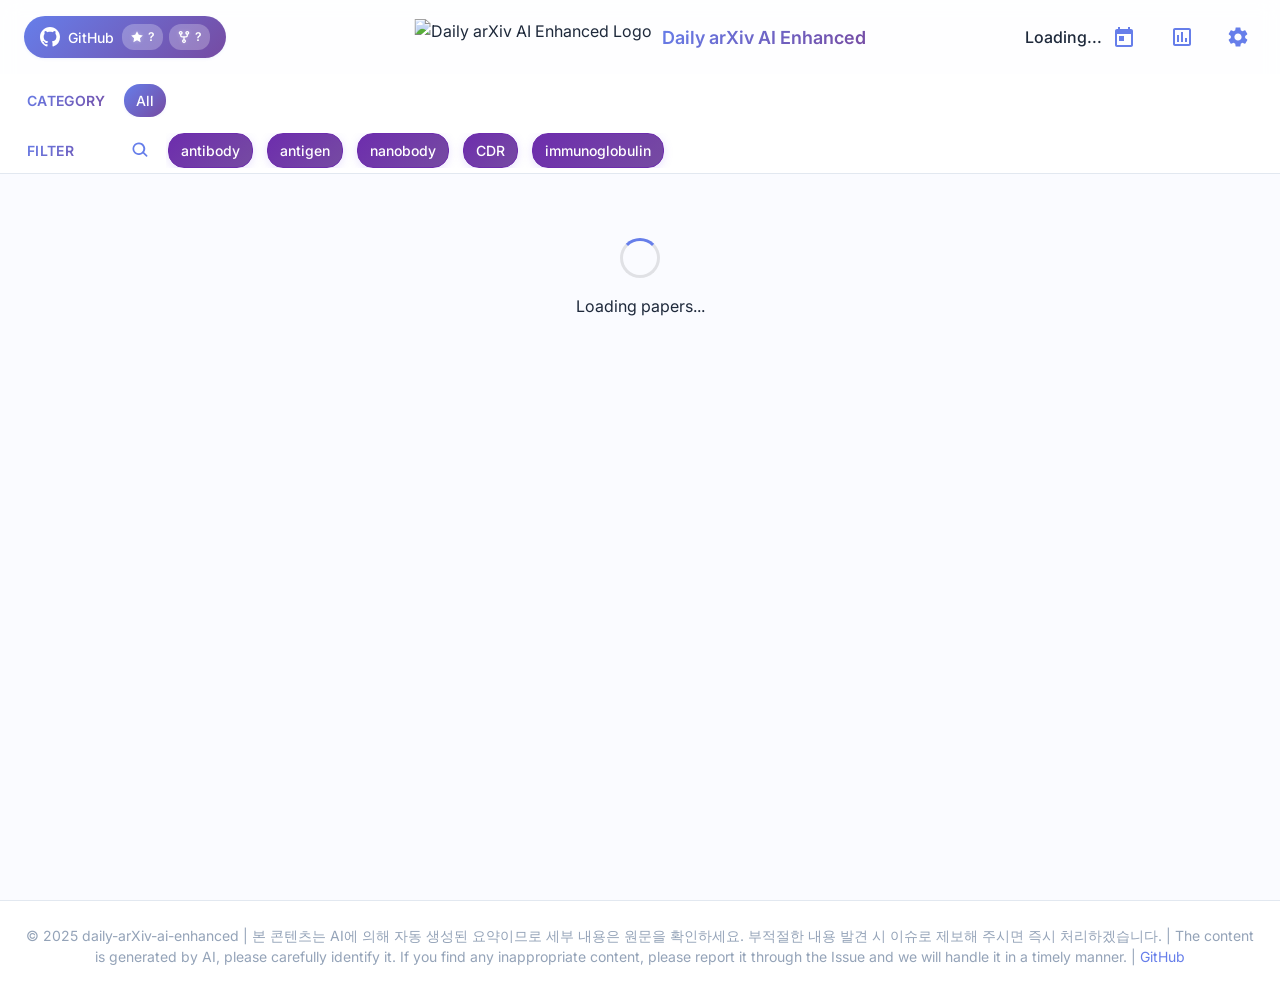
==== index.html @ 2e12cc7b "chore: translate all Chinese text to Korean across entire repo" ====
<!DOCTYPE html>
<html lang="ko">
<head>
    <meta charset="UTF-8">
    <meta name="viewport" content="width=device-width, initial-scale=1.0">
    <meta name="description" content="daily arxiv ai-enhanced">
    <title>Daily arXiv AI Enhanced</title>
    <link rel="icon" type="image/png" href="assets/logo2-removebg-preview.png">
    <link rel="shortcut icon" type="image/png" href="assets/logo2-removebg-preview.png">
    <link rel="stylesheet" href="css/styles.css">
    <link rel="stylesheet" href="https://fonts.googleapis.com/css2?family=Inter:wght@300;400;500;600;700&display=swap">
    <link rel="stylesheet" href="https://cdn.jsdelivr.net/npm/flatpickr/dist/flatpickr.min.css">
    <script src="https://cdn.jsdelivr.net/npm/flatpickr"></script>

    <!-- Authentication Scripts -->
    <script src="js/auth-config.js"></script>
    <script src="js/auth.js"></script>
    <!-- Data Source Configuration -->
    <script src="js/data-config.js"></script>
    <script>
        // Check authentication on page load
        Auth.requireAuth();

        // Show logout button only if password protection is enabled
        document.addEventListener('DOMContentLoaded', function() {
            const logoutButton = document.getElementById('logoutButton');
            if (logoutButton && Auth.isPasswordEnabled()) {
                logoutButton.style.display = '';
            }
        });
    </script>

    <script>
        window.onerror = function(message, source, lineno, colno, error) {
            const errorDiv = document.createElement('div');
            errorDiv.style.position = 'fixed';
            errorDiv.style.bottom = '10px';
            errorDiv.style.left = '10px';
            errorDiv.style.backgroundColor = 'rgba(255, 0, 0, 0.8)';
            errorDiv.style.color = 'white';
            errorDiv.style.padding = '10px';
            errorDiv.style.borderRadius = '5px';
            errorDiv.style.zIndex = '10000';
            errorDiv.style.maxWidth = '80%';
            errorDiv.textContent = `오류: ${message} (${source}:${lineno}:${colno})`;
            document.body.appendChild(errorDiv);
            
            setTimeout(() => errorDiv.remove(), 5000);
            
            return false;
        };
    </script>
</head>
<body>
    <div class="app-container">
        <header>
            <div class="header-content">
                <div class="header-left">
                    <a href="https://github.com/dw-dengwei/daily-arXiv-ai-enhanced" target="_blank" class="github-button">
                        <svg height="20" width="20" viewBox="0 0 16 16" fill="currentColor" xmlns="http://www.w3.org/2000/svg">
                            <path fill-rule="evenodd" d="M8 0C3.58 0 0 3.58 0 8c0 3.54 2.29 6.53 5.47 7.59.4.07.55-.17.55-.38 0-.19-.01-.82-.01-1.49-2.01.37-2.53-.49-2.69-.94-.09-.23-.48-.94-.82-1.13-.28-.15-.68-.52-.01-.53.63-.01 1.08.58 1.23.82.72 1.21 1.87.87 2.33.66.07-.52.28-.87.51-1.07-1.78-.2-3.64-.89-3.64-3.95 0-.87.31-1.59.82-2.15-.08-.2-.36-1.02.08-2.12 0 0 .67-.21 2.2.82.64-.18 1.32-.27 2-.27.68 0 1.36.09 2 .27 1.53-1.04 2.2-.82 2.2-.82.44 1.1.16 1.92.08 2.12.51.56.82 1.27.82 2.15 0 3.07-1.87 3.75-3.65 3.95.29.25.54.73.54 1.48 0 1.07-.01 1.93-.01 2.2 0 .21.15.46.55.38A8.013 8.013 0 0016 8c0-4.42-3.58-8-8-8z"></path>
                        </svg>
                        <span class="github-text">GitHub</span>
                        <div class="github-stats">
                            <div class="star-badge">
                                <svg width="14" height="14" viewBox="0 0 24 24" fill="currentColor">
                                    <path d="M12 2l3.09 6.26L22 9.27l-5 4.87 1.18 6.88L12 17.77l-6.18 3.25L7 14.14 2 9.27l6.91-1.01L12 2z"/>
                                </svg>
                                <span class="star-count" id="starCount">-</span>
                            </div>
                            <div class="fork-badge">
                                <svg width="14" height="14" viewBox="0 0 16 16" fill="currentColor">
                                    <path d="M5 5.372v.878c0 .414.336.75.75.75h4.5a.75.75 0 0 0 .75-.75v-.878a2.25 2.25 0 1 1 1.5 0v.878a2.25 2.25 0 0 1-2.25 2.25h-1.5v2.128a2.251 2.251 0 1 1-1.5 0V8.5h-1.5A2.25 2.25 0 0 1 3.5 6.25v-.878a2.25 2.25 0 1 1 1.5 0ZM5 3.25a.75.75 0 1 0-1.5 0 .75.75 0 0 0 1.5 0Zm6.75.75a.75.75 0 1 0 0-1.5.75.75 0 0 0 0 1.5Zm-3 8.75a.75.75 0 1 0-1.5 0 .75.75 0 0 0 1.5 0Z"/>
                                </svg>
                                <span class="fork-count" id="forkCount">-</span>
                            </div>
                        </div>
                    </a>
                </div>
                
                <div class="header-center">
                    <a href="index.html" class="site-logo">
                        <img src="assets/logo2-removebg-preview.png" alt="Daily arXiv AI Enhanced Logo" class="logo-image">
                        <span class="site-title">Daily arXiv AI Enhanced</span>
                    </a>
                </div>
                
                <div class="header-controls">
                    <div class="date-selector">
                        <div class="date-display">
                            <span id="currentDate">Loading...</span>
                            <button id="calendarButton" class="icon-button">
                                <svg width="24" height="24" viewBox="0 0 24 24" fill="none" xmlns="http://www.w3.org/2000/svg">
                                    <path d="M19 4H18V2H16V4H8V2H6V4H5C3.89 4 3.01 4.9 3.01 6L3 20C3 21.1 3.89 22 5 22H19C20.1 22 21 21.1 21 20V6C21 4.9 20.1 4 19 4ZM19 20H5V9H19V20ZM7 11H12V16H7V11Z" fill="currentColor"/>
                                </svg>
                            </button>
                        </div>
                    </div>
                    <a href="statistic.html" class="icon-button" title="Statistics">
                        <svg width="24" height="24" viewBox="0 0 24 24" fill="none" xmlns="http://www.w3.org/2000/svg">
                            <path d="M9 17H7V10H9V17ZM13 17H11V7H13V17ZM17 17H15V13H17V17ZM19 19H5V5H19V19.1V19ZM19 3H5C3.9 3 3 3.9 3 5V19C3 20.1 3.9 21 5 21H19C20.1 21 21 20.1 21 19V5C21 3.9 20.1 3 19 3Z" fill="currentColor"/>
                        </svg>
                    </a>
                    <a href="settings.html" class="icon-button" title="Settings">
                        <svg width="24" height="24" viewBox="0 0 24 24" fill="none" xmlns="http://www.w3.org/2000/svg">
                            <path d="M19.14 12.94c.04-.3.06-.61.06-.94 0-.32-.02-.64-.07-.94l2.03-1.58c.18-.14.23-.41.12-.61l-1.92-3.32c-.12-.22-.37-.29-.59-.22l-2.39.96c-.5-.38-1.03-.7-1.62-.94l-.36-2.54c-.04-.24-.24-.41-.48-.41h-3.84c-.24 0-.43.17-.47.41l-.36 2.54c-.59.24-1.13.57-1.62.94l-2.39-.96c-.22-.08-.47 0-.59.22L2.74 8.87c-.12.21-.08.47.12.61l2.03 1.58c-.05.3-.09.63-.09.94s.02.64.07.94l-2.03 1.58c-.18.14-.23.41-.12.61l1.92 3.32c.12.22.37.29.59.22l2.39-.96c.5.38 1.03.7 1.62.94l.36 2.54c.05.24.24.41.48.41h3.84c.24 0 .44-.17.47-.41l.36-2.54c.59-.24 1.13-.56 1.62-.94l2.39.96c.22.08.47 0 .59-.22l1.92-3.32c.12-.22.07-.47-.12-.61l-2.01-1.58zM12 15.6c-1.98 0-3.6-1.62-3.6-3.6s1.62-3.6 3.6-3.6 3.6 1.62 3.6 3.6-1.62 3.6-3.6 3.6z" fill="currentColor"/>
                        </svg>
                    </a>
                    <button id="logoutButton" onclick="Auth.logout()" class="icon-button" title="Logout" style="border: none; background: transparent; cursor: pointer; color: #e74c3c; display: none;">
                        <svg width="24" height="24" viewBox="0 0 24 24" fill="none" xmlns="http://www.w3.org/2000/svg">
                            <path d="M17 7L15.59 8.41L18.17 11H8V13H18.17L15.59 15.59L17 17L22 12L17 7ZM4 5H12V3H4C2.9 3 2 3.9 2 5V19C2 20.1 2.9 21 4 21H12V19H4V5Z" fill="currentColor"/>
                        </svg>
                    </button>
                    <!-- <div class="view-controls">
                        <button id="toggleView" class="button">
                            <span class="view-icon">
                                <svg width="24" height="24" viewBox="0 0 24 24" fill="none" xmlns="http://www.w3.org/2000/svg">
                                    <path d="M4 11H9V5H4V11ZM4 18H9V12H4V18ZM10 18H15V12H10V18ZM16 18H21V12H16V18ZM10 11H15V5H10V11ZM16 5V11H21V5H16Z" fill="currentColor"/>
                                </svg>
                            </span>
                            <span>View</span>
                        </button>
                    </div> -->
                </div>
            </div>
            <div class="category-nav">
                <div class="category-label-container">
                    <span class="category-nav-label">Category</span>
                    <div class="category-scroll">
                        <button class="category-button active" data-category="all">All</button>
                        <!-- 카테고리 버튼은 JavaScript에 의해 동적으로 생성됩니다 -->
                    </div>
                </div>
                <!-- Filter Tag Container -->
                <div class="filter-label-container">
                    <span class="filter-nav-label">Filter</span>
                    <!-- Text Search (magnifier-triggered) -->
                    <div id="textSearchContainer" class="text-search">
                        <button id="textSearchToggle" class="icon-button" title="Search">
                            <svg width="20" height="20" viewBox="0 0 24 24" fill="none" xmlns="http://www.w3.org/2000/svg">
                                <path d="M10.5 3a7.5 7.5 0 105.07 13.07l3.68 3.68a1 1 0 001.41-1.41l-3.68-3.68A7.5 7.5 0 0010.5 3zm0 2a5.5 5.5 0 110 11 5.5 5.5 0 010-11z" fill="currentColor"/>
                            </svg>
                        </button>
                        <div class="search-input-wrapper" style="display: none;">
                            <input id="textSearchInput" type="text" placeholder="Type to search..." aria-label="Search" />
                            <button id="textSearchClear" class="clear-x" title="Clear" style="display: none;">×</button>
                        </div>
                    </div>
                    <div class="filter-scroll" id="filterTags">
                        <!-- Authors and Keywords will be dynamically added here -->
                    </div>
                </div>
            </div>
        </header>

        <main>
            <div class="date-picker-modal" id="datePickerModal">
                <div class="date-picker-content">
                    <div class="date-picker-body">
                        <h3 class="date-picker-title">Select Date</h3>
                        <div class="flatpickr-container">
                            <input type="text" id="datepicker" placeholder="Select Date" data-input>
                        </div>
                        <div class="date-range-selector">
                            <span class="toggle-label">Range</span>
                            <label class="toggle-switch">
                                <input type="checkbox" id="dateRangeMode">
                                <span class="toggle-slider"></span>
                            </label>
                        </div>
                    </div>
                </div>
            </div>

            <div class="paper-container" id="paperContainer">
                <div class="loading-container">
                    <div class="loading-spinner"></div>
                    <p>Loading papers...</p>
                </div>
            </div>
        </main>

        <div class="paper-modal" id="paperModal">
            <div class="paper-modal-content">
                <div class="paper-modal-header">
                    <h2 id="modalTitle">Details</h2>
                    <button id="closeModal" class="icon-button">
                        <svg width="24" height="24" viewBox="0 0 24 24" fill="none" xmlns="http://www.w3.org/2000/svg">
                            <path d="M19 6.41L17.59 5L12 10.59L6.41 5L5 6.41L10.59 12L5 17.59L6.41 19L12 13.41L17.59 19L19 17.59L13.41 12L19 6.41Z" fill="currentColor"/>
                        </svg>
                    </button>
                </div>
                <div class="paper-modal-body" id="modalBody">
                </div>
                <div class="paper-modal-footer">
                    <div class="paper-navigation">
                        <span class="navigation-hint">← → to navigate • space for random</span>
                        <span id="paperPosition" class="paper-position">-</span>
                    </div>
                    <div class="paper-modal-buttons">
                    <a id="kimiChatLink" href="#" target="_blank" class="button icon-button" title="Open in KimiChat">
                        <svg width="24" height="24" viewBox="0 0 24 24" fill="none" xmlns="http://www.w3.org/2000/svg">
                            <text x="4" y="17" fill="#a42c25" font-family="Arial" font-weight="bold" font-size="14">AI</text>
                        </svg>
                    </a>
                    <a id="pdfLink" href="#" target="_blank" class="button icon-button" title="Open PDF">
                        <svg width="24" height="24" viewBox="0 0 24 24" fill="none" xmlns="http://www.w3.org/2000/svg">
                            <path d="M20 2H8C6.9 2 6 2.9 6 4V16C6 17.1 6.9 18 8 18H20C21.1 18 22 17.1 22 16V4C22 2.9 21.1 2 20 2ZM20 16H8V4H20V16ZM4 6H2V20C2 21.1 2.9 22 4 22H18V20H4V6ZM16 12V9C16 8.45 15.55 8 15 8H13V13H15C15.55 13 16 12.55 16 12ZM14 9H15V12H14V9ZM18 11H19V10H18V9H19V8H17V13H18V11ZM10 11H11C11.55 11 12 10.55 12 10V9C12 8.45 11.55 8 11 8H9V13H10V11ZM10 9H11V10H10V9Z" fill="#a42c25"/>
                        </svg>
                    </a>
                    <a id="htmlLink" href="#" target="_blank" class="button icon-button" title="Open HTML">
                        <svg width="24" height="24" viewBox="0 0 24 24" fill="none" xmlns="http://www.w3.org/2000/svg">
                            <path d="M7 17L3 12L7 7M17 17L21 12L17 7M14 5L10 19" stroke="#a42c25" stroke-width="2" stroke-linecap="round" stroke-linejoin="round"/>
                        </svg>
                    </a>
                    <a id="githubLink" href="#" target="_blank" class="button icon-button" title="Open GitHub" style="display: none;">
                        <svg width="24" height="24" viewBox="0 0 24 24" fill="none" xmlns="http://www.w3.org/2000/svg">
                            <path fill-rule="evenodd" clip-rule="evenodd" d="M12 2C6.477 2 2 6.484 2 12.017c0 4.425 2.865 8.18 6.839 9.504.5.092.682-.217.682-.483 0-.237-.008-.868-.013-1.703-2.782.605-3.369-1.343-3.369-1.343-.454-1.158-1.11-1.466-1.11-1.466-.908-.62.069-.608.069-.608 1.003.07 1.531 1.032 1.531 1.032.892 1.53 2.341 1.088 2.91.832.092-.647.35-1.088.636-1.338-2.22-.253-4.555-1.113-4.555-4.951 0-1.093.39-1.988 1.029-2.688-.103-.253-.446-1.272.098-2.65 0 0 .84-.27 2.75 1.026A9.564 9.564 0 0112 6.844c.85.004 1.705.115 2.504.337 1.909-1.296 2.747-1.027 2.747-1.027.546 1.379.202 2.398.1 2.651.64.7 1.028 1.595 1.028 2.688 0 3.848-2.339 4.695-4.566 4.943.359.309.678.92.678 1.855 0 1.338-.012 2.419-.012 2.747 0 .268.18.58.688.482A10.019 10.019 0 0022 12.017C22 6.484 17.522 2 12 2z" fill="#a42c25"/>
                        </svg>
                    </a>
                    <a id="paperLink" href="#" target="_blank" class="button icon-button primary" title="Open in arXiv">
                        <svg width="24" height="24" viewBox="0 0 246.978 110.119" fill="none" xmlns="http://www.w3.org/2000/svg">
                            <path d="M134.811 46.23l24.36-29.89c1.492-1.989 2.2-3.03 1.492-4.723a5.142 5.142 0 0 0-4.481-3.161h0a4.024 4.024 0 0 0-3.008 1.108L127.035 37.824zM168.108 102.071l-32.363-38.283-.972 1.033-7.789-9.214-7.743-9.357-4.695 5.076a4.769 4.769 0 0 0 .015 6.53l47.786 51.074a3.913 3.913 0 0 0 3.137 1.192 4.394 4.394 0 0 0 4.027-2.818c.724-1.73-.076-3.441-1.403-5.233zM121.05 64.817l6.052 6.485-26.553 28.128a2.98 2.98 0 0 1-2.275 1.194 3.449 3.449 0 0 1-3.241-2.144c-.513-1.231.166-3.15 1.122-4.168l.023-.024.021-.026 24.851-29.448m-.047-1.882l-25.76 30.524c-1.286 1.372-2.084 3.777-1.365 5.5a4.705 4.705 0 0 0 4.4 2.914 4.191 4.191 0 0 0 3.161-1.563l27.382-29.007-7.814-8.372zM69.406 31.884c1.859 0 3.1 1.24 3.985 3.453 1.062-2.213 2.568-3.453 4.694-3.453h14.878a4.062 4.062 0 0 1 4.074 4.074v7.828c0 2.656-1.327 4.074-4.074 4.074-2.656 0-4.074-1.418-4.074-4.074V40.03H78.35a2.411 2.411 0 0 0-2.656 2.745v27.188h10.007c2.658 0 4.074 1.329 4.074 4.074s-1.416 4.074-4.074 4.074H59.311c-2.659 0-3.986-1.328-3.986-4.074s1.327-4.074 3.986-4.074h8.236V40.03h-7.263c-2.656 0-3.985-1.329-3.985-4.074 0-2.658 1.329-4.074 3.985-4.074zM181.068 31.884c2.656 0 4.074 1.416 4.074 4.074v34.007h10.1c2.746 0 4.074 1.329 4.074 4.074s-1.328 4.074-4.074 4.074h-28.607c-2.656 0-4.074-1.328-4.074-4.074s1.418-4.074 4.074-4.074h10.362V40.03h-8.533c-2.744 0-4.073-1.329-4.073-4.074 0-2.658 1.329-4.074 4.073-4.074zm4.22-17.615a5.859 5.859 0 1 1-5.819-5.819 5.9 5.9 0 0 1 5.819 5.819zM246.978 35.958a4.589 4.589 0 0 1-.267 1.594L231.835 75.63a3.722 3.722 0 0 1-3.721 2.48h-5.933a3.689 3.689 0 0 1-3.808-2.48l-15.055-38.081a3.23 3.23 0 0 1-.355-1.594 4.084 4.084 0 0 1 4.164-4.074 3.8 3.8 0 0 1 3.718 2.656l14.348 36.134 13.9-36.134a3.8 3.8 0 0 1 3.72-2.656 4.084 4.084 0 0 1 4.165 4.077zM32.445 31.884c5.018 0 8.206 3.312 8.206 8.4v37.831H5.143A4.813 4.813 0 0 1 0 73.186V60.157a8.256 8.256 0 0 1 7-8.148l25.507-3.572v-8.4H4.141A4.014 4.014 0 0 1 0 35.958c0-2.87 2.143-4.074 4.355-4.074zm.059 38.081V56.672l-24.354 3.4v9.9zM90.373 1.25h.077c1 .024 2.236 1.245 2.589 1.669l.023.028.024.026 46.664 50.433a3.173 3.173 0 0 1-.034 4.336l-4.893 5.2-6.876-8.134L88.487 7.13c-1.508-2.166-1.617-2.836-1.191-3.858a3.353 3.353 0 0 1 3.077-2.02m0-1.25a4.606 4.606 0 0 0-4.231 2.789c-.705 1.692-.2 2.88 1.349 5.1l39.493 47.722 7.789 9.214 5.853-6.221a4.417 4.417 0 0 0 .042-6.042L94.004 2.13S92.291.05 90.48.006z" fill="#a42c25"/>
                        </svg>
                    </a>
                    </div>
                </div>
            </div>
        </div>
    </div>
    
    <footer>
        <div class="footer-content">
            <p>&copy; 2025 daily-arXiv-ai-enhanced | 본 콘텐츠는 AI에 의해 자동 생성된 요약이므로 세부 내용은 원문을 확인하세요. 부적절한 내용 발견 시 이슈로 제보해 주시면 즉시 처리하겠습니다. | The content is generated by AI, please carefully identify it. If you find any inappropriate content, please report it through the Issue and we will handle it in a timely manner. | <a href="https://github.com/dw-dengwei/daily-arXiv-ai-enhanced" target="_blank">GitHub</a></p>
        </div>
    </footer>

    <!-- 맨 위로 가기 버튼 -->
    <button id="backToTop" class="back-to-top" title="back to top">
        <svg width="24" height="24" viewBox="0 0 24 24" fill="none" xmlns="http://www.w3.org/2000/svg">
            <path d="M7 14L12 9L17 14" stroke="currentColor" stroke-width="2" stroke-linecap="round" stroke-linejoin="round"/>
        </svg>
    </button>

    <script src="js/app.js?v=1.0.1"></script>
</body>
</html>
---- css/styles.css ----
/* 기본 스타일 */
:root {
  --primary-color: #667eea;
  --secondary-color: #764ba2;
  --accent-color: #6d2dad;
  --gradient-primary: linear-gradient(135deg, #667eea 0%, #764ba2 100%);
  --gradient-light: linear-gradient(135deg, #e0e7ff 0%, #f3e8ff 100%);
  --background-color: #fafbff;
  --card-bg-color: #ffffff;
  --background-hover: #f1f5f9;
  --text-color: #1e293b;
  --text-secondary: #475569;
  --text-tertiary: #94a3b8;
  --border-color: #e2e8f0;
  --border-accent: rgba(102, 126, 234, 0.2);
  --shadow-sm: 0 1px 3px rgba(102, 126, 234, 0.1);
  --shadow-md: 0 4px 15px rgba(102, 126, 234, 0.15);
  --shadow-lg: 0 8px 25px rgba(102, 126, 234, 0.2);
  --radius-sm: 8px;
  --radius-md: 12px;
  --transition: all 0.2s ease;
  --match-highlight: rgba(255, 223, 77, 0.22); /* 더 눈에 띄는 연노란색 배경 */
  --gold-color: #ffd700;
  --gold-dark: #d4af37;
  --gold-gradient: linear-gradient(135deg, #ffd700 0%, #d4af37 100%);
  --author-color: #10b981;
  --author-gradient: linear-gradient(135deg, #10b981 0%, #059669 100%);
  --keyword-color: #8b5cf6;
  --keyword-gradient: linear-gradient(135deg, #8b5cf6 0%, #7c3aed 100%);
}

* {
  margin: 0;
  padding: 0;
  box-sizing: border-box;
}

body {
  font-family: 'Inter', -apple-system, BlinkMacSystemFont, 'Segoe UI', Roboto, Helvetica, Arial, sans-serif;
  background-color: var(--background-color);
  color: var(--text-color);
  line-height: 1.5;
  -webkit-font-smoothing: antialiased;
  -moz-osx-font-smoothing: grayscale;
}

a {
  color: var(--primary-color);
  text-decoration: none;
}

a:hover {
  text-decoration: underline;
}

button {
  cursor: pointer;
  border: none;
  background: none;
  font: inherit;
  color: inherit;
}

.button {
  display: inline-flex;
  align-items: center;
  justify-content: center;
  gap: 8px;
  padding: 8px 16px;
  border-radius: var(--radius-sm);
  font-weight: 500;
  transition: var(--transition);
  background-color: var(--background-hover);
}

.button:hover {
  background-color: var(--border-color);
}

.button.primary {
  background: var(--gradient-primary);
  color: white;
  box-shadow: var(--shadow-sm);
}

.button.primary:hover {
  box-shadow: var(--shadow-md);
  transform: translateY(-1px);
}

.icon-button {
  display: flex;
  align-items: center;
  justify-content: center;
  width: 36px;
  height: 36px;
  border-radius: 50%;
  transition: var(--transition);
  color: var(--primary-color);
}

.icon-button:hover {
  background-color: rgba(102, 126, 234, 0.1);
}

/* 뷰 제어 버튼 스타일 */
.view-controls {
  display: flex;
  align-items: center;
  gap: 4px;
}

.view-icon {
  display: flex;
  align-items: center;
  justify-content: center;
  margin-right: 2px;
  color: var(--primary-color);
  font-size: 14px;
}

.view-controls .button {
  border: 1px solid var(--border-accent);
  background-color: rgba(102, 126, 234, 0.05);
  padding: 4px 10px;
  font-size: 13px;
}

.view-controls .button:hover {
  background-color: rgba(102, 126, 234, 0.1);
}

.view-controls .button.active {
  background-color: rgba(102, 126, 234, 0.15);
  border-color: var(--primary-color);
  color: var(--primary-color);
  font-weight: 500;
}

/* 레이아웃 컨테이너 */
.app-container {
  display: flex;
  flex-direction: column;
  min-height: 100vh;
}

/* 헤더 */
header {
  position: sticky;
  top: 0;
  z-index: 100;
  background-color: rgba(255, 255, 255, 0.8);
  backdrop-filter: blur(10px);
  -webkit-backdrop-filter: blur(10px);
  border-bottom: 1px solid var(--border-color);
}

.header-content {
  display: flex;
  justify-content: space-between;
  align-items: center;
  padding: 16px 24px;
  max-width: 1440px;
  margin: 0 auto;
  width: 100%;
}

.header-left {
  display: flex;
  align-items: center;
  gap: 16px;
}

.header-center {
  display: flex;
  align-items: center;
  justify-content: center;
  position: absolute;
  left: 50%;
  transform: translateX(-50%);
}

.site-logo {
  display: flex;
  align-items: center;
  gap: 10px;
  text-decoration: none !important;
  color: var(--text-color);
  transition: var(--transition);
}

.site-logo:hover {
  text-decoration: none;
  opacity: 0.9;
}

.logo-image {
  height: 36px;
  width: auto;
}

.site-title {
  font-size: 18px;
  font-weight: 600;
  background: var(--gradient-primary);
  -webkit-background-clip: text;
  -webkit-text-fill-color: transparent;
  background-clip: text;
}

.header-content h1 {
  font-size: 20px;
  font-weight: 600;
}

.github-button {
  display: flex;
  align-items: center;
  gap: 8px;
  padding: 8px 16px;
  border-radius: 24px;
  background: var(--gradient-primary);
  color: white;
  font-size: 14px;
  font-weight: 500;
  transition: var(--transition);
  text-decoration: none !important;
  box-shadow: var(--shadow-sm);
}

.github-button:hover {
  background: var(--gradient-primary);
  text-decoration: none !important;
  transform: translateY(-1px);
  color: white;
  box-shadow: var(--shadow-md);
}

.github-button svg {
  fill: white;
}

.github-text {
  font-weight: 500;
}

.github-stats {
  display: flex;
  gap: 6px;
}

.star-badge,
.fork-badge {
  display: flex;
  align-items: center;
  gap: 4px;
  background-color: rgba(255, 255, 255, 0.25);
  border-radius: 12px;
  padding: 4px 8px;
  font-size: 12px;
  font-weight: 600;
}

.star-badge svg {
  fill: white;
  filter: drop-shadow(0 0 2px rgba(255, 255, 255, 0.3));
}

.fork-badge svg {
  fill: white;
  filter: drop-shadow(0 0 2px rgba(255, 255, 255, 0.3));
}

.star-count,
.fork-count {
  color: white;
  font-weight: 600;
}

.header-controls {
  display: flex;
  align-items: center;
  gap: 20px;
}

.date-selector {
  display: flex;
  align-items: center;
  gap: 8px;
  border-radius: var(--radius-sm);
  padding: 2px;
}

.date-display {
  display: flex;
  align-items: center;
  gap: 4px;
  font-weight: 500;
  color: var(--text-color);
}

/* 카테고리 내비게이션 바 */
.category-nav {
  background-color: rgba(255, 255, 255, 0.8);
  backdrop-filter: blur(10px);
  -webkit-backdrop-filter: blur(10px);
  position: sticky;
  top: 70px;
  z-index: 10;
  display: flex;
  flex-direction: column;
  align-items: center; /* 중앙 정렬 */
}

.category-nav::-webkit-scrollbar {
  display: none;
}

.category-label-container {
  display: flex;
  align-items: center;
  max-width: 1440px; /* main 컨테이너의 max-width와 동일 */
  width: 100%;
  padding: 10px 24px 5px 24px; /* 상하 패딩 축소 */
  margin: 0 auto; /* 중앙 정렬 */
  position: relative;
}

.category-nav-label, .filter-nav-label {
  font-weight: 600;
  background: var(--gradient-primary);
  -webkit-background-clip: text;
  -webkit-text-fill-color: transparent;
  background-clip: text;
  margin-right: 8px; /* 우측 여백 축소 */
  white-space: nowrap;
  min-width: 90px; /* 너비 축소 (120px -> 90px) */
  letter-spacing: 0.3px; /* 자간 축소 */
  font-size: 14px; /* 폰트 크기 축소 */
  text-transform: uppercase;
  opacity: 1; /* 불투명도 증가 */
  position: relative;
  z-index: 1;
  padding-left: 3px; /* 좌측 패딩 축소 */
}

/* 장식선 제거 CSS 규칙 */
.category-nav-label::after, .keyword-nav-label::after {
  content: none; /* 장식선 제거 */
}

.category-scroll {
  display: flex;
  overflow-x: auto;
  gap: 10px;
  -ms-overflow-style: none;
  scrollbar-width: none;
  width: 100%;
  justify-content: flex-start; /* 좌측 정렬로 변경 */
  flex-wrap: nowrap; /* 줄바꿈 금지 */
  white-space: nowrap; /* 내용이 줄바꿈되지 않도록 보장 */
  /* 마우스 휠 가로 스크롤 지원 추가 */
  overflow-y: hidden;
}

.filter-scroll {
  display: flex;
  overflow-x: auto;
  gap: 10px;
  -ms-overflow-style: none;
  scrollbar-width: none;
  width: 100%;
  justify-content: flex-start; /* 좌측 정렬로 변경 */
  flex-wrap: nowrap; /* 줄바꿈 금지 */
  white-space: nowrap; /* 내용이 줄바꿈되지 않도록 보장 */
  /* 마우스 휠 가로 스크롤 지원 추가 */
  overflow-y: hidden;
}

/* Text search UI */
.text-search {
  display: inline-flex;
  align-items: center;
  gap: 8px;
  margin-right: 8px;
}

.text-search .search-input-wrapper {
  display: inline-flex;
  align-items: center;
  gap: 6px;
  background-color: var(--background-hover);
  border: 1px solid var(--border-accent);
  border-radius: 16px;
  padding: 4px 8px;
}

#textSearchInput {
  border: none;
  outline: none;
  background: transparent;
  font-size: 14px;
  color: var(--text-color);
  width: 220px;
}

.text-search .clear-x {
  width: 22px;
  height: 22px;
  border-radius: 50%;
  background-color: rgba(0,0,0,0.08);
  color: var(--text-secondary);
  display: inline-flex;
  align-items: center;
  justify-content: center;
}

.text-search .clear-x:hover {
  background-color: rgba(0,0,0,0.14);
}

.filter-scroll::-webkit-scrollbar {
  display: none;
}

.filter-label-container {
  display: flex;
  align-items: center;
  max-width: 1440px; /* main 컨테이너의 max-width와 동일 */
  width: 100%;
  padding: 10px 24px 5px 24px; /* category 태그 컨테이너와 일치 유지 */
  margin: 0 auto; /* 중앙 정렬 */
  position: relative;
}

.category-button {
  display: inline-flex;
  align-items: center;
  justify-content: center;
  flex-shrink: 0;
  padding: 6px 12px;
  background-color: var(--background-hover);
  border-radius: 16px;
  font-size: 14px;
  font-weight: 500;
  color: var(--text-secondary);
  transition: var(--transition);
  white-space: nowrap;
  margin: 0 2px;
  box-shadow: 0 1px 2px rgba(0, 0, 0, 0.04);
}

.keyword-tag {
  display: inline-flex;
  align-items: center;
  justify-content: center;
  flex-shrink: 0;
  padding: 6px 12px;
  background-color: var(--background-hover);
  border-radius: 16px;
  font-size: 14px;
  font-weight: 500;
  color: var(--text-secondary);
  transition: var(--transition);
  white-space: nowrap;
  cursor: pointer;
  margin: 0 2px;
  box-shadow: 0 1px 2px rgba(0, 0, 0, 0.04);
}

.category-count {
  display: inline-flex;
  align-items: center;
  justify-content: center;
  margin-left: 6px;
  min-width: 20px;
  height: 20px;
  background-color: rgba(0, 0, 0, 0.05);
  border-radius: 10px;
  font-size: 12px;
  padding: 0 6px;
  transition: var(--transition);
}

.category-button:hover {
  background-color: var(--border-color);
  color: var(--text-color);
}

.keyword-tag:hover {
  background-color: var(--border-color);
  color: var(--text-color);
}

.category-button.active {
  background: var(--gradient-primary);
  color: white;
  box-shadow: var(--shadow-sm);
}

/* 저자 버튼 스타일 */
.author-button {
  background-color: rgba(102, 126, 234, 0.08); /* primary tint */
  color: var(--primary-color);
  border: 1px solid rgba(102, 126, 234, 0.25);
}

.author-button:hover {
  background-color: rgba(102, 126, 234, 0.12);
  border-color: rgba(102, 126, 234, 0.35);
}

.author-button.active {
  background: var(--gradient-primary);
  color: white;
  border-color: var(--primary-color);
  box-shadow: 0 2px 8px rgba(102, 126, 234, 0.25);
}

/* 키워드 버튼 스타일 */
.keyword-button {
  background-color: rgba(167, 139, 250, 0.10); /* accent tint */
  color: var(--accent-color);
  border: 1px solid rgba(167, 139, 250, 0.25);
}

.keyword-button:hover {
  background-color: rgba(167, 139, 250, 0.14);
  border-color: rgba(167, 139, 250, 0.35);
}

.keyword-button.active {
  background: linear-gradient(135deg, var(--accent-color) 0%, var(--secondary-color) 100%);
  color: white;
  border-color: var(--accent-color);
  box-shadow: 0 2px 8px rgba(167, 139, 250, 0.25);
}

.keyword-tag.active {
  background: var(--gradient-primary);
  color: white;
  box-shadow: var(--shadow-sm);
}

.category-button.active .category-count {
  background-color: rgba(255, 255, 255, 0.3);
  color: #fff;
}

/* 태그 애니메이션 효과 */
.keyword-tag.tag-appear,
.category-button.tag-appear {
  animation: tagAppear 0.3s ease;
}

.keyword-tag.tag-highlight,
.category-button.tag-highlight {
  animation: tagHighlight 1s ease;
}

@keyframes tagAppear {
  0% {
    opacity: 0;
    transform: translateY(10px);
  }
  100% {
    opacity: 1;
    transform: translateY(0);
  }
}

@keyframes tagHighlight {
  0% {
    transform: scale(1);
    box-shadow: 0 0 0 rgba(102, 126, 234, 0.4);
  }
  50% {
    transform: scale(1.05);
    box-shadow: 0 0 8px rgba(102, 126, 234, 0.6);
  }
  100% {
    transform: scale(1);
    box-shadow: 0 0 0 rgba(102, 126, 234, 0.4);
  }
}

/* 메인 콘텐츠 영역 */
main {
  flex: 1;
  padding: 0 24px 24px 24px; /* 상단 여백을 0으로 수정, 좌우하단 여백 유지 */
  max-width: 1440px;
  margin: 0 auto;
  width: 100%;
}

/* 논문 컨테이너 - 그리드 뷰 */
.paper-container {
  display: grid;
  grid-template-columns: repeat(auto-fill, minmax(350px, 1fr));
  gap: 30px;
  margin-top: 24px;
  align-items: flex-start;
}

/* 논문 컨테이너 - 리스트 뷰 */
.paper-container.list-view {
  display: flex;
  flex-direction: column;
  gap: 20px;
}

/* 논문 카드 - 그리드 뷰 */
.paper-card {
  background-color: var(--card-bg-color);
  border-radius: var(--radius-md);
  box-shadow: var(--shadow-sm);
  overflow: visible;
  transition: var(--transition);
  cursor: pointer;
  height: auto;
  min-height: 100%;
  display: flex;
  flex-direction: column;
  position: relative;
}

.paper-card:hover {
  box-shadow: var(--shadow-md);
  transform: translateY(-2px);
  background-color: var(--background-light);
}

.paper-card-header {
  padding: 16px;
  border-bottom: 1px solid var(--border-color);
}

.paper-card-title {
  font-size: 16px;
  font-weight: 600;
  margin-bottom: 12px;
  line-height: 1.5;
  overflow: visible;
}

.paper-card-authors {
  font-size: 14px;
  color: var(--text-secondary);
  margin-bottom: 12px;
  line-height: 1.4;
  overflow: visible;
}

/* 저자 목록 항목 스타일 */
.paper-card-authors .author-item {
  display: inline;
  white-space: nowrap;
}

/* 저자 말줄임표 스타일 */
.paper-card-authors .author-ellipsis {
  display: inline;
  color: var(--text-tertiary);
  font-weight: 500;
  margin: 0 2px;
  user-select: none;
}

.paper-card-categories {
  display: flex;
  flex-wrap: wrap;
  gap: 6px;
  margin-bottom: 6px;
}

.category-tag {
  font-size: 12px;
  padding: 2px 8px;
  border-radius: 12px;
  background-color: var(--background-hover);
  color: var(--text-secondary);
  border: 1px solid var(--border-accent);
}

.paper-card-body {
  padding: 20px;
  flex-grow: 1;
  display: flex;
  flex-direction: column;
}

.paper-card-summary {
  font-size: 14px;
  color: var(--text-secondary);
  line-height: 1.5;
  overflow: visible;
  margin-bottom: 20px;
  border-left: 3px solid var(--primary-color);
  padding-left: 12px;
  background-color: rgba(102, 126, 234, 0.05);
  padding: 12px;
  border-radius: 6px;
}

.paper-card-footer {
  margin-top: auto;
  display: flex;
  justify-content: space-between;
  align-items: center;
}

.paper-card-date {
  font-size: 12px;
  color: var(--text-tertiary);
}

.paper-card-link {
  font-size: 14px;
  color: var(--primary-color);
  font-weight: 500;
}

/* 논문 카드 - 리스트 뷰 */
.list-view .paper-card {
  flex-direction: row;
  align-items: center;
  padding: 16px;
  gap: 20px;
}

.list-view .paper-card-header {
  padding: 0;
  border-bottom: none;
  flex: 1;
}

.list-view .paper-card-body {
  padding: 0;
  flex: 2;
}

.list-view .paper-card-footer {
  margin-top: 0;
  padding: 0;
  flex: 0 0 auto;
}

/* 논문 상세 모달 */
.paper-modal {
  display: none;
  position: fixed;
  top: 0;
  left: 0;
  width: 100%;
  height: 100%;
  background-color: rgba(0, 0, 0, 0.5);
  z-index: 1000;
  overflow-y: auto;
  backdrop-filter: blur(5px);
  -webkit-backdrop-filter: blur(5px);
}

.paper-modal.active {
  display: flex;
  justify-content: center;
  align-items: flex-start;
}

.paper-modal-content {
  background-color: var(--card-bg-color);
  border-radius: var(--radius-md);
  box-shadow: var(--shadow-md);
  width: 90%;
  max-width: 800px;
  margin: 60px auto;
  max-height: calc(100vh - 120px);
  display: flex;
  flex-direction: column;
  animation: modalFadeIn 0.3s ease;
}

@keyframes modalFadeIn {
  from {
    opacity: 0;
    transform: translateY(20px);
  }
  to {
    opacity: 1;
    transform: translateY(0);
  }
}

.paper-modal-header {
  padding: 20px;
  border-bottom: 1px solid var(--border-color);
  display: flex;
  justify-content: space-between;
  align-items: center;
  position: relative;
}

.paper-modal-header h2 {
  font-size: 20px;
  font-weight: 600;
}

.paper-modal-body {
  padding: 20px;
  overflow-y: auto;
  flex: 1;
}

.paper-modal-body h3 {
  font-size: 18px;
  font-weight: 600;
  margin-bottom: 16px;
}

.paper-modal-body p {
  margin-bottom: 16px;
  line-height: 1.6;
}

.paper-modal-footer {
  display: flex;
  justify-content: space-between;
  align-items: center;
  gap: 8px;
  padding: 16px;
  border-top: 1px solid var(--border-color);
}

.paper-navigation {
  display: flex;
  flex-direction: column;
  align-items: flex-start;
  gap: 4px;
}

.paper-modal-buttons {
  display: flex;
  gap: 8px;
  align-items: center;
}

.paper-modal-footer .button.icon-button {
  width: 40px;
  height: 40px;
  padding: 8px;
  display: flex;
  align-items: center;
  justify-content: center;
  transition: all 0.2s ease;
  position: relative;
  border: none;
  background: none;
}

.paper-modal-footer .button.icon-button:not(.primary) {
  color: var(--text-primary);
}

.paper-modal-footer .button.icon-button:not(.primary):hover {
  color: var(--primary-color);
  transform: translateY(-1px);
}

/* Special styling for arXiv logo */
.paper-modal-footer #paperLink svg {
  width: 60px;
  height: 27px;
  margin: -2px -10px;
}

.paper-modal-footer .button.icon-button.primary {
  background: none;
}

.paper-modal-footer .button.icon-button.primary:hover {
  transform: translateY(-1px);
}

/* Tooltip styles */
.paper-modal-footer .button.icon-button::after {
  content: attr(title);
  position: absolute;
  bottom: 100%;
  left: 50%;
  transform: translateX(-50%);
  padding: 4px 8px;
  background-color: rgba(0, 0, 0, 0.8);
  color: white;
  font-size: 12px;
  border-radius: 4px;
  white-space: nowrap;
  opacity: 0;
  visibility: hidden;
  transition: all 0.2s ease;
  pointer-events: none;
  margin-bottom: 5px;
}

.paper-modal-footer .button.icon-button:hover::after {
  opacity: 1;
  visibility: visible;
}

.navigation-hint {
  font-size: 12px;
  color: var(--text-tertiary);
  font-weight: 500;
}

.paper-position {
  font-size: 14px;
  color: var(--text-secondary);
  font-weight: 600;
}

/* 날짜 선택기 스타일 */
.date-picker-modal {
  position: fixed;
  top: 0;
  left: 0;
  right: 0;
  bottom: 0;
  background-color: rgba(0, 0, 0, 0.5);
  display: flex;
  align-items: center;
  justify-content: center;
  z-index: 1000;
  opacity: 0;
  visibility: hidden;
  transition: var(--transition);
  backdrop-filter: blur(5px);
  -webkit-backdrop-filter: blur(5px);
  pointer-events: none;
}

.date-picker-modal.active {
  opacity: 1;
  visibility: visible;
  pointer-events: auto;
}

.date-picker-content {
  background-color: var(--card-bg-color);
  border-radius: var(--radius-md);
  box-shadow: 0 10px 25px rgba(0, 0, 0, 0.1);
  width: 100%;
  max-width: 360px;
  max-height: 90vh;
  overflow-y: auto;
  animation: modalFadeIn 0.3s ease forwards;
  padding: 24px;
  border: 1px solid rgba(0, 0, 0, 0.08);
}

.date-picker-header {
  display: flex;
  justify-content: space-between;
  align-items: center;
  padding: 16px 20px;
  border-bottom: 1px solid var(--border-color);
}

.date-picker-header h3 {
  font-size: 18px;
  font-weight: 600;
}

.date-picker-body {
  padding: 0;
}

.date-picker-title {
  font-size: 18px;
  font-weight: 600;
  margin: 0 0 16px 0;
  color: var(--primary-color);
  text-align: center;
}

.flatpickr-container {
  margin-bottom: 20px;
  width: 100%;
}

.flatpickr-container input {
  display: none;
}

/* Make flatpickr calendar take full width */
.flatpickr-calendar {
  width: 100% !important;
  max-width: 100% !important;
  padding: 0 !important;
  box-sizing: border-box !important;
  background: transparent !important;
  box-shadow: none !important;
  border: none !important;
}

.flatpickr-months {
  width: 100% !important;
  padding: 0;
  margin-bottom: 10px;
  background-color: transparent !important;
}

.flatpickr-month {
  background-color: transparent !important;
  color: var(--text-color) !important;
}

.flatpickr-current-month {
  padding: 0 !important;
  font-size: 18px !important;
  font-weight: 600 !important;
}

.flatpickr-monthDropdown-months {
  font-weight: 600 !important;
  color: var(--text-color) !important;
}

.flatpickr-prev-month, .flatpickr-next-month {
  padding: 5px !important;
  fill: var(--primary-color) !important;
  color: var(--primary-color) !important;
}

.flatpickr-prev-month:hover, .flatpickr-next-month:hover {
  background-color: rgba(0, 0, 0, 0.05) !important;
  border-radius: 50% !important;
}

.flatpickr-weekdays {
  width: 100% !important;
  background-color: transparent !important;
  margin-bottom: 5px;
}

.flatpickr-weekday {
  height: 28px;
  line-height: 28px;
  flex: 1;
  background-color: transparent !important;
  color: var(--text-secondary) !important;
  font-weight: 500 !important;
  font-size: 14px !important;
}

.flatpickr-days {
  width: 100% !important;
  display: flex !important;
  justify-content: center !important;
  background-color: transparent !important;
}

.dayContainer {
  width: 100% !important;
  min-width: 100% !important;
  max-width: 100% !important;
  display: flex !important;
  flex-wrap: wrap !important;
  /* justify-content: flex-start !important; */
  padding: 0 !important;
}

.flatpickr-day {
  margin: 2px;
  height: 36px !important;
  line-height: 36px !important;
  border-radius: 50% !important;
  /* max-width: 36px !important; */
  width: calc(100% / 7 ) !important;
  flex: 0 0 calc(100% / 7 ) !important;
  display: inline-flex !important;
  justify-content: center !important;
  align-items: center !important;
  box-sizing: border-box !important;
  font-weight: 400 !important;
  color: var(--text-color) !important;
  border: none !important;
}

.flatpickr-day.today {
  border: none !important;
  background-color: rgba(102, 126, 234, 0.1) !important;
  color: var(--primary-color) !important;
  font-weight: 600 !important;
}

.flatpickr-day.selected, 
.flatpickr-day.startRange, 
.flatpickr-day.endRange, 
.flatpickr-day.selected.inRange, 
.flatpickr-day.startRange.inRange, 
.flatpickr-day.endRange.inRange, 
.flatpickr-day.selected:focus, 
.flatpickr-day.startRange:focus, 
.flatpickr-day.endRange:focus, 
.flatpickr-day.selected:hover, 
.flatpickr-day.startRange:hover, 
.flatpickr-day.endRange:hover, 
.flatpickr-day.selected.prevMonthDay, 
.flatpickr-day.startRange.prevMonthDay, 
.flatpickr-day.endRange.prevMonthDay, 
.flatpickr-day.selected.nextMonthDay, 
.flatpickr-day.startRange.nextMonthDay, 
.flatpickr-day.endRange.nextMonthDay {
  background: var(--gradient-primary) !important;
  border-color: var(--primary-color) !important;
  color: white !important;
  font-weight: 600 !important;
  box-shadow: var(--shadow-sm) !important;
}

.flatpickr-day.inRange, 
.flatpickr-day.prevMonthDay.inRange, 
.flatpickr-day.nextMonthDay.inRange, 
.flatpickr-day.today.inRange, 
.flatpickr-day.prevMonthDay.today.inRange, 
.flatpickr-day.nextMonthDay.today.inRange {
  background: rgba(102, 126, 234, 0.15) !important;
  border-color: transparent !important;
  color: var(--text-color) !important;
  box-shadow: none !important;
}

.flatpickr-day:hover, 
.flatpickr-day.prevMonthDay:hover, 
.flatpickr-day.nextMonthDay:hover, 
.flatpickr-day:focus, 
.flatpickr-day.prevMonthDay:focus, 
.flatpickr-day.nextMonthDay:focus {
  background: rgba(0, 0, 0, 0.05) !important;
  border-color: transparent !important;
}

.flatpickr-day.flatpickr-disabled, 
.flatpickr-day.flatpickr-disabled:hover,
.flatpickr-day.prevMonthDay, 
.flatpickr-day.nextMonthDay, 
.flatpickr-day.notAllowed {
  color: rgba(57, 57, 57, 0.3) !important;
  background: transparent !important;
  cursor: not-allowed;
}

.date-range-selector {
  display: flex;
  align-items: center;
  justify-content: center;
  padding: 12px 0;
  border-top: 1px solid var(--border-color);
  background-color: rgba(0, 0, 0, 0.02);
  border-radius: 0 0 var(--radius-md) var(--radius-md);
  margin: 16px -24px -24px -24px;
}

.toggle-switch {
  position: relative;
  display: inline-block;
  width: 42px;
  height: 22px;
  margin: 0 10px;
}

.toggle-switch input {
  opacity: 0;
  width: 0;
  height: 0;
}

.toggle-slider {
  position: absolute;
  cursor: pointer;
  top: 0;
  left: 0;
  right: 0;
  bottom: 0;
  background-color: var(--border-color);
  transition: .3s;
  border-radius: 24px;
  box-shadow: inset 0 1px 3px rgba(0, 0, 0, 0.1);
}

.toggle-slider:before {
  position: absolute;
  content: "";
  height: 16px;
  width: 16px;
  left: 3px;
  top: 50%;
  transform: translateY(-50%);
  background-color: white;
  transition: .3s;
  border-radius: 50%;
  box-shadow: 0 1px 3px rgba(0, 0, 0, 0.15);
}

input:checked + .toggle-slider {
  background: var(--gradient-primary);
}

input:focus + .toggle-slider {
  box-shadow: inset 0 1px 3px rgba(0, 0, 0, 0.1), 0 0 0 2px rgba(102, 126, 234, 0.2);
}

input:checked + .toggle-slider:before {
  transform: translate(20px, -50%);
}

.toggle-label {
  font-size: 13px;
  font-weight: 500;
  color: var(--text-secondary);
  user-select: none;
  min-width: 40px;
  text-align: center;
}

@media (max-width: 768px) {
  .header-content {
    padding: 12px 16px;
  }
  
  .header-center {
    position: static;
    transform: none;
    margin-bottom: 8px;
  }
  
  .header-left {
    display: none;
  }
  
  .header-controls {
    margin-left: auto;
  }
  
  .category-scroll {
    padding: 8px 16px;
    max-width: 100%; /* 모바일에서 전체 너비 차지 */
    justify-content: flex-start; /* 모바일에서 좌측 정렬 */
    flex-wrap: nowrap; /* 줄바꿈 방지 */
  }
  
  .filter-scroll {
    padding: 0 16px 8px;
    margin-top: -4px;
    gap: 6px;
    max-width: 100%; /* 모바일에서 전체 너비 차지 */
    justify-content: flex-start; /* 모바일에서 좌측 정렬 */
    flex-wrap: nowrap; /* 줄바꿈 방지 */
  }
  
  .category-button, .keyword-tag {
    padding: 4px 10px;
    font-size: 12px;
    border-radius: 14px;
    margin: 0 2px; /* 가로 여백으로 조정 */
  }
  
  main {
    padding: 0 16px 16px 16px; /* 카테고리/키워드 영역과 일치하도록 조정 */
    padding-left: 10px;
  }
  
  .paper-container {
    padding: 0;
    margin-top: 16px;
  }
  
  .keyword-tag-container {
    margin: 6px 16px 0;
    padding: 8px 12px;
  }
  
  .keyword-tag-header {
    margin-bottom: 6px;
  }
  
  .keyword-tags {
    gap: 6px;
    min-height: 24px;
    padding: 4px;
  }
  
  .keyword-tags .keyword-tag {
    padding: 3px 8px;
    font-size: 12px;
    border-radius: 12px;
  }
  
  .list-view .paper-card {
    flex-direction: column;
  }
  
  .list-view .paper-card-header,
  .list-view .paper-card-body {
    width: 100%;
  }
  
  .paper-modal-content {
    width: 95%;
    max-height: 85vh;
  }
  
  .paper-sections {
    flex-direction: column;
  }
  
  .date-picker-content {
    width: 95%;
  }
}

/* 로딩 상태 */
.loading-container {
  display: flex;
  flex-direction: column;
  align-items: center;
  justify-content: center;
  padding: 40px;
  grid-column: 1 / -1;
}

.loading-spinner {
  width: 40px;
  height: 40px;
  border: 3px solid rgba(0, 0, 0, 0.1);
  border-radius: 50%;
  border-top-color: var(--primary-color);
  animation: spinner 1s linear infinite;
  margin-bottom: 16px;
}

@keyframes spinner {
  to {
    transform: rotate(360deg);
  }
}

/* 푸터 */
footer {
  background-color: #fff;
  border-top: 1px solid var(--border-color);
  padding: 24px;
  margin-top: auto;
}

.footer-content {
  max-width: 1440px;
  margin: 0 auto;
  text-align: center;
  color: var(--text-tertiary);
  font-size: 14px;
}

/* 논문 인덱스 번호 및 상세 섹션 스타일 추가 */
.paper-card-index {
  font-weight: 600;
  color: white;
  background: var(--gradient-primary);
  width: 28px;
  height: 28px;
  border-radius: 50%;
  display: flex;
  align-items: center;
  justify-content: center;
  font-size: 14px;
  box-shadow: 0 2px 4px rgba(102, 126, 234, 0.2);
  position: absolute;
  top: -10px;
  left: -10px;
  z-index: 5;
}

.paper-sections {
  margin-top: 16px;
  display: grid;
  grid-template-columns: repeat(auto-fit, minmax(300px, 1fr));
  gap: 16px;
}

.paper-section {
  background-color: rgba(102, 126, 234, 0.03);
  border-radius: var(--radius-sm);
  padding: 16px;
  border-left: 3px solid var(--primary-color);
}

.paper-section h4 {
  margin-top: 0;
  margin-bottom: 8px;
  color: var(--primary-color);
  font-size: 16px;
}

.original-abstract {
  font-style: italic;
  border-left: 3px solid var(--border-color);
  padding-left: 16px;
  color: var(--text-secondary);
}

/* 리스트 뷰에서 인덱스 표시 조정 */
.list-view .paper-card-index {
  position: relative;
  top: auto;
  left: auto;
  margin-right: 12px;
  margin-top: auto;
  margin-bottom: auto;
}

/* 설정 모달 스타일 */
.settings-modal {
  position: fixed;
  top: 0;
  left: 0;
  width: 100%;
  height: 100%;
  background-color: rgba(15, 23, 42, 0.6);
  backdrop-filter: blur(4px);
  z-index: 1000;
  display: flex;
  justify-content: center;
  align-items: center;
  opacity: 0;
  visibility: hidden;
  transition: opacity 0.3s ease, visibility 0.3s ease;
}

.settings-modal.active {
  opacity: 1;
  visibility: visible;
}

.settings-modal-content {
  background-color: var(--card-bg-color);
  border-radius: var(--radius-md);
  width: 90%;
  max-width: 600px;
  max-height: 85vh;
  box-shadow: var(--shadow-lg);
  display: flex;
  flex-direction: column;
  transform: translateY(20px);
  transition: transform 0.3s cubic-bezier(0.34, 1.56, 0.64, 1);
  overflow: hidden;
}

.settings-modal.active .settings-modal-content {
  transform: translateY(0);
}

.settings-modal-header {
  display: flex;
  justify-content: space-between;
  align-items: center;
  padding: 20px 24px;
  border-bottom: 1px solid var(--border-color);
}

.settings-modal-header h2 {
  font-size: 20px;
  font-weight: 600;
  margin: 0;
  background: var(--gradient-primary);
  -webkit-background-clip: text;
  -webkit-text-fill-color: transparent;
  background-clip: text;
}

.settings-modal-body {
  padding: 24px;
  overflow-y: auto;
  max-height: calc(85vh - 140px);
}

.settings-section {
  margin-bottom: 28px;
}

.settings-section:last-child {
  margin-bottom: 0;
}

.settings-section h3 {
  font-size: 16px;
  font-weight: 600;
  margin-bottom: 16px;
  color: var(--text-color);
}

.settings-item {
  margin-bottom: 20px;
  display: flex;
  align-items: center;
  justify-content: space-between;
}

.settings-item:last-child {
  margin-bottom: 0;
}

.settings-item label {
  font-size: 14px;
  font-weight: 500;
  color: var(--text-secondary);
}

.settings-input {
  background-color: var(--background-color);
  border: 1px solid var(--border-color);
  border-radius: var(--radius-sm);
  padding: 8px 12px;
  font-size: 14px;
  color: var(--text-color);
  transition: var(--transition);
  width: 180px;
}

.settings-input:focus {
  border-color: var(--primary-color);
  outline: none;
  box-shadow: 0 0 0 2px rgba(102, 126, 234, 0.2);
}

.settings-modal-footer {
  display: flex;
  justify-content: flex-end;
  gap: 12px;
  padding: 16px 24px;
  border-top: 1px solid var(--border-color);
}

.tag-selector {
  display: flex;
  flex-direction: column;
  gap: 8px;
  width: 180px;
}

.selected-tags {
  display: flex;
  flex-wrap: wrap;
  gap: 8px;
  margin-bottom: 8px;
}

.selected-tags .category-tag {
  display: inline-flex;
  align-items: center;
  background-color: rgba(102, 126, 234, 0.1);
  color: var(--primary-color);
  border-radius: 16px;
  padding: 4px 12px;
  font-size: 12px;
  font-weight: 500;
  cursor: pointer;
  transition: var(--transition);
}

.selected-tags .category-tag:hover {
  background-color: rgba(102, 126, 234, 0.2);
}

.range-selector {
  display: flex;
  align-items: center;
  gap: 12px;
  width: 180px;
}

.settings-range {
  flex: 1;
  height: 4px;
  -webkit-appearance: none;
  appearance: none;
  background: var(--gradient-light);
  border-radius: 2px;
  outline: none;
}

.settings-range::-webkit-slider-thumb {
  -webkit-appearance: none;
  appearance: none;
  width: 16px;
  height: 16px;
  border-radius: 50%;
  background: var(--gradient-primary);
  cursor: pointer;
  box-shadow: var(--shadow-sm);
}

.settings-range::-moz-range-thumb {
  width: 16px;
  height: 15px;
  border-radius: 50%;
  background: var(--gradient-primary);
  cursor: pointer;
  box-shadow: var(--shadow-sm);
  border: none;
}

#fontSizeValue {
  font-size: 14px;
  color: var(--text-secondary);
  min-width: 40px;
  text-align: right;
}

@media (max-width: 768px) {
  .settings-item {
    flex-direction: column;
    align-items: flex-start;
    gap: 8px;
  }
  
  .settings-input, 
  .tag-selector,
  .range-selector {
    width: 100%;
  }
}

.clear-button {
  background-color: var(--text-tertiary);
  color: white;
  font-size: 13px;
  padding: 4px 10px;
  margin: 4px 2px; /* 다른 버튼과 일치하도록 여백 추가 */
}

.clear-button:hover {
  background-color: var(--text-secondary);
}

/* 카테고리 태그 및 키워드 태그 스타일 */
.category-label {
  font-weight: 600;
  color: var(--text-color);
  margin-right: 6px;
}

.keyword-label {
  font-weight: 600;
  color: var(--text-color);
  margin-right: 6px;
  white-space: nowrap;
  margin-left: 0;
  min-width: 90px; /* 너비를 120px에서 90px로 축소, Category 태그와 일치 유지 */
}

.author-label {
  font-weight: 600;
  color: var(--text-color);
  margin-right: 6px;
  white-space: nowrap;
  margin-left: 0;
  min-width: 90px; /* Category 및 Keyword 태그와 일치 유지 */
}

.logic-indicator {
  display: inline-flex;
  align-items: center;
  justify-content: center;
  background: var(--gradient-primary);
  color: white;
  border-radius: 12px;
  padding: 3px 8px;
  font-size: 12px;
  font-weight: 600;
  margin-right: 8px;
  box-shadow: 0 1px 3px rgba(0, 0, 0, 0.1);
  letter-spacing: 0.5px;
}

.filter-logic-hint {
  font-size: 11px;
  opacity: 0.85;
  font-weight: 500;
  margin-left: 4px;
  letter-spacing: 0;
  text-transform: none;
}

  padding-left: 3px; /* 좌측 패딩 축소 */
}


.author-tag {
  display: inline-flex;
  align-items: center;
  justify-content: center;
  padding: 4px 12px;
  margin-right: 8px;
  background-color: var(--tag-bg);
  color: var(--text-secondary);
  border-radius: 16px;
  font-size: 13px;
  font-weight: 500;
  cursor: pointer;
  transition: all 0.2s ease;
  user-select: none;
}

.author-tag.active {
  background: var(--gradient-primary);
  color: white;
  box-shadow: 0 2px 4px rgba(0, 0, 0, 0.1);
}

.author-tag:hover {
  background-color: var(--tag-hover-bg);
}

.author-tag.active:hover {
  background: var(--gradient-primary-hover);
}

/* 하이라이트 스타일 */
.keyword-highlight {
  background-color: rgba(255, 215, 0, 0.15);
  border-radius: 3px;
  padding: 0 2px;
  font-weight: inherit;
  color: inherit;
  position: relative;
  display: inline-block;
  box-shadow: 0 0 0 1px rgba(255, 215, 0, 0.3);
  transition: all 0.2s ease;
}

.keyword-highlight:hover {
  background-color: rgba(255, 215, 0, 0.25);
  box-shadow: 0 0 0 1px rgba(255, 215, 0, 0.4);
}

.author-highlight {
  background-color: rgba(255, 215, 0, 0.12);
  border-radius: 3px;
  padding: 0 2px;
  font-weight: inherit;
  color: inherit;
  position: relative;
  display: inline-block;
  box-shadow: 0 0 0 1px rgba(255, 215, 0, 0.25);
  transition: all 0.2s ease;
}

.author-highlight:hover {
  background-color: rgba(255, 215, 0, 0.2);
  box-shadow: 0 0 0 1px rgba(255, 215, 0, 0.35);
}

.paper-modal-body .highlight-info .keyword-sample {
  background-color: rgba(255, 215, 0, 0.15);
  border: 1px solid rgba(255, 215, 0, 0.3);
}

.paper-modal-body .highlight-info .author-sample {
  background-color: rgba(255, 215, 0, 0.12);
  border: 1px solid rgba(255, 215, 0, 0.25);
}

/* 하이라이트 애니메이션 효과 추가 */
@keyframes highlightPulse {
  0% {
    box-shadow: 0 0 0 1px rgba(102, 126, 234, 0.3);
  }
  50% {
    box-shadow: 0 0 0 2px rgba(102, 126, 234, 0.5);
  }
  100% {
    box-shadow: 0 0 0 1px rgba(102, 126, 234, 0.3);
  }
}

.paper-card:hover .keyword-highlight,
.paper-card:hover .author-highlight {
  animation: highlightPulse 1.5s ease-in-out infinite;
}

/* 팝업 모달에서도 하이라이트가 잘 표시되도록 유지 */
.paper-modal-body .keyword-highlight,
.paper-modal-body .author-highlight {
  display: inline;
  line-height: inherit;
}

/* 키워드와 저자 하이라이트가 동시 존재할 때 모달 창에 알림 표시 */
.paper-modal-body .highlight-info {
  margin-top: 10px;
  font-size: 12px;
  color: var(--text-tertiary);
  display: flex;
  gap: 10px;
}

.paper-modal-body .highlight-info span {
  display: flex;
  align-items: center;
  gap: 4px;
}

.paper-modal-body .highlight-info .sample {
  width: 12px;
  height: 12px;
  border-radius: 2px;
}

/* 일치 논문 카드의 하이라이트 스타일 */
.paper-card.matched-paper {
  box-shadow: 0 0 0 2px var(--gold-color), var(--shadow-md);
  background-color: var(--match-highlight);
  position: relative;
  z-index: 2;
  border: 1px solid rgba(255, 215, 0, 0.45);
}

.paper-card.matched-paper:hover {
  box-shadow: 0 0 0 2px var(--gold-color), var(--shadow-lg);
  transform: translateY(-3px);
  border: 1px solid rgba(255, 215, 0, 0.5);
}

/* ::after 별표 제거, .match-badge만 사용 */
.paper-card.matched-paper::after {
  display: none;
}

/* 다른 곳에서 사용될 수 있으므로 기존 키프레임 애니메이션 유지 */
@keyframes goldPulse {
  0% {
    box-shadow: 0 0 0 0 rgba(255, 215, 0, 0.7);
  }
  70% {
    box-shadow: 0 0 0 8px rgba(255, 215, 0, 0);
  }
  100% {
    box-shadow: 0 0 0 0 rgba(255, 215, 0, 0);
  }
}

/* 일치 논문에 대한 리스트 뷰 특수 스타일 추가 */
.list-view .paper-card.matched-paper {
  border-left: 4px solid var(--gold-color);
}

/* 모바일 표시 효과 최적화 */
@media (max-width: 768px) {
  .paper-card.matched-paper::after {
    top: -4px;
    right: -4px;
    width: 20px;
    height: 20px;
    background-size: 12px 12px;
  }
}

/* 상세 페이지 내 일치 논문 스타일 */
.matched-paper-details {
  position: relative;
  border-left: 4px solid var(--gold-color);
  padding-left: 16px;
  background-color: var(--match-highlight);
  border-radius: var(--radius-md);
  padding: 20px;
  box-shadow: inset 0 0 0 1px rgba(255, 215, 0, 0.3);
}

.match-indicator {
  position: absolute;
  top: -10px;
  right: 10px;
  background: var(--gold-gradient);
  color: white;
  font-size: 12px;
  font-weight: 600;
  padding: 4px 12px 4px 28px;
  border-radius: 12px;
  box-shadow: 0 2px 4px rgba(212, 175, 55, 0.4);
  z-index: 1;
  letter-spacing: 0.5px;
  animation: fadeIn 0.5s ease-out;
  background-image: url("data:image/svg+xml,%3Csvg xmlns='http://www.w3.org/2000/svg' width='14' height='14' viewBox='0 0 24 24' fill='none' stroke='white' stroke-width='2.5' stroke-linecap='round' stroke-linejoin='round'%3E%3Cpath d='M12 2L15.09 8.26L22 9.27L17 14.14L18.18 21.02L12 17.77L5.82 21.02L7 14.14L2 9.27L8.91 8.26L12 2z'/%3E%3C/svg%3E");
  background-repeat: no-repeat;
  background-position: 8px center;
  background-size: 14px 14px;
}

@keyframes fadeIn {
  from { opacity: 0; transform: translateY(-10px); }
  to { opacity: 1; transform: translateY(0); }
}

@media (max-width: 768px) {
  .matched-paper-details {
    padding: 15px;
  }
  
  .match-indicator {
    font-size: 11px;
    padding: 3px 10px;
    top: -8px;
    right: 8px;
  }
}

/* 일치 배지 스타일 */
.match-badge {
  position: absolute;
  top: -6px;
  right: -6px;
  width: 24px;
  height: 24px;
  background: var(--gold-gradient);
  border-radius: 50%;
  display: flex;
  align-items: center;
  justify-content: center;
  box-shadow: 0 2px 6px rgba(212, 175, 55, 0.5);
  z-index: 5;
  background-image: url("data:image/svg+xml,%3Csvg xmlns='http://www.w3.org/2000/svg' width='14' height='14' viewBox='0 0 24 24' fill='white' stroke='white' stroke-width='1' stroke-linecap='round' stroke-linejoin='round'%3E%3Cpath d='M12 2L15.09 8.26L22 9.27L17 14.14L18.18 21.02L12 17.77L5.82 21.02L7 14.14L2 9.27L8.91 8.26L12 2z'/%3E%3C/svg%3E");
  background-repeat: no-repeat;
  background-position: center;
  background-size: 14px 14px;
  animation: goldPulse 2s infinite;
  cursor: help;
}

@keyframes starShine {
  0% { 
    transform: scale(1) rotate(0deg); 
    box-shadow: 0 2px 6px rgba(212, 175, 55, 0.5);
  }
  50% { 
    transform: scale(1.1) rotate(5deg); 
    box-shadow: 0 2px 10px rgba(255, 215, 0, 0.7);
  }
  100% { 
    transform: scale(1) rotate(0deg); 
    box-shadow: 0 2px 6px rgba(212, 175, 55, 0.5);
  }
}

.list-view .match-badge {
  position: absolute;
  top: -6px; 
  right: -6px;
  transform: none;
}

@media (max-width: 768px) {
  .match-badge {
    width: 20px;
    height: 20px;
    background-size: 12px 12px;
    top: -4px;
    right: -4px;
  }
}

/* 일치 정보 스타일 */
.match-info {
  display: flex;
  align-items: flex-start;
  gap: 15px;
  margin: 16px 0;
  padding: 15px;
  background-color: rgba(255, 215, 0, 0.05);
  border-radius: var(--radius-sm);
  border: 1px solid rgba(255, 215, 0, 0.2);
  position: relative;
}

.match-star-icon {
  flex-shrink: 0;
  width: 36px;
  height: 36px;
  background: var(--gold-gradient);
  border-radius: 50%;
  display: flex;
  align-items: center;
  justify-content: center;
  box-shadow: 0 2px 8px rgba(212, 175, 55, 0.4);
  background-image: url("data:image/svg+xml,%3Csvg xmlns='http://www.w3.org/2000/svg' width='20' height='20' viewBox='0 0 24 24' fill='white' stroke='white' stroke-width='1' stroke-linecap='round' stroke-linejoin='round'%3E%3Cpath d='M12 2L15.09 8.26L22 9.27L17 14.14L18.18 21.02L12 17.77L5.82 21.02L7 14.14L2 9.27L8.91 8.26L12 2z'/%3E%3C/svg%3E");
  background-repeat: no-repeat;
  background-position: center;
  background-size: 20px 20px;
  animation: starTwinkle 4s infinite;
}

@keyframes starTwinkle {
  0%, 100% {
    transform: scale(1);
    opacity: 1;
  }
  50% {
    transform: scale(1.15);
    opacity: 0.9;
    box-shadow: 0 2px 12px rgba(255, 215, 0, 0.7);
  }
}

.match-details {
  flex-grow: 1;
}

.match-details h4 {
  margin: 0 0 8px 0;
  color: var(--gold-dark);
  font-size: 16px;
  font-weight: 600;
}

.match-details p {
  margin: 0;
  color: var(--text-secondary);
  font-size: 14px;
  line-height: 1.5;
}

@media (max-width: 768px) {
  .match-info {
    padding: 12px;
    gap: 12px;
  }
  
  .match-star-icon {
    width: 30px;
    height: 30px;
    background-size: 16px 16px;
  }
  
  .match-details h4 {
    font-size: 15px;
  }
  
  .match-details p {
    font-size: 13px;
  }
}

/* 모바일에서 하이라이트 스타일 최적화 */
@media (max-width: 768px) {
  .keyword-highlight, .author-highlight {
    padding: 0 1px;
    border-radius: 2px;
  }
}

/* Paper index badge for modal titles */
.paper-index-badge {
  font-weight: 600;
  color: white;
  background: var(--gradient-primary);
  width: 32px;
  height: 32px;
  border-radius: 50%;
  display: flex;
  align-items: center;
  justify-content: center;
  font-size: 14px;
  box-shadow: 0 2px 4px rgba(102, 126, 234, 0.2);
  position: absolute;
  top: -12px;
  left: -12px;
  z-index: 5;
}

/* Random paper indicator */
.random-paper-indicator {
  position: fixed;
  top: 20px;
  right: 20px;
  background: var(--accent-color);
  color: white;
  padding: 8px 16px;
  border-radius: 20px;
  font-size: 12px;
  font-weight: 600;
  z-index: 10001;
  display: flex;
  align-items: center;
  gap: 6px;
  animation: fadeInOut 3s ease-in-out;
  box-shadow: var(--shadow-md);
}

.random-paper-indicator::before {
  content: "🎲";
  font-size: 14px;
}

@keyframes fadeInOut {
  0% { 
    opacity: 0; 
    transform: translateY(-10px) scale(0.9);
  }
  20% { 
    opacity: 1; 
    transform: translateY(0) scale(1);
  }
  80% { 
    opacity: 1; 
    transform: translateY(0) scale(1);
  }
  100% { 
    opacity: 0; 
    transform: translateY(-10px) scale(0.9);
  }
}

@media (max-width: 768px) {
  .random-paper-indicator {
    top: 10px;
    right: 10px;
    padding: 6px 12px;
    font-size: 11px;
  }

}

.pdf-preview-section {
  margin-top: 2rem;
  border-top: 1px solid #eee;
  padding-top: 1rem;
}

.pdf-header {
  display: flex;
  align-items: center;
  justify-content: space-between;
  margin-bottom: 1rem;
}

.pdf-expand-btn {
  background: none;
  border: none;
  cursor: pointer;
  padding: 8px;
  border-radius: 4px;
  transition: background-color 0.2s;
}

.pdf-expand-btn:hover {
  background-color: rgba(0, 0, 0, 0.05);
}

.pdf-expand-btn svg {
  fill: #666;
  transition: fill 0.2s;
}

.pdf-expand-btn:hover svg {
  fill: #333;
}

.pdf-container {
  transition: all 0.3s ease;
}

.pdf-overlay {
  position: fixed;
  top: 0;
  left: 0;
  right: 0;
  bottom: 0;
  background-color: rgba(0, 0, 0, 0.5);
  z-index: 999; /* 모달 위, 펼쳐진 PDF 아래에 위치하도록 보장 */
}

.pdf-container.expanded {
  position: fixed;
  top: 50%;
  left: 50%;
  transform: translate(-50%, -50%);
  width: 90vw;
  height: 90vh;
  z-index: 1000;
  background: white;
  box-shadow: 0 4px 12px rgba(0, 0, 0, 0.15);
}

.pdf-container.expanded iframe {
  height: 100% !important;
}

.pdf-container {
  background: #f5f5f5;
  border-radius: 8px;
  padding: 1rem;
  margin-top: 1rem;
  box-shadow: 0 2px 4px rgba(0, 0, 0, 0.1);
}

.pdf-container iframe {
  border-radius: 4px;
  background: white;
  display: block;
  margin: 0 auto;
}

/* 맨 위로 가기 버튼 스타일 */
.back-to-top {
  position: fixed;
  bottom: 30px;
  right: 30px;
  width: 50px;
  height: 50px;
  background: white;
  border: none;
  border-radius: 12px;
  color: var(--primary-color);
  cursor: pointer;
  display: flex;
  align-items: center;
  justify-content: center;
  box-shadow: var(--shadow-lg);
  transition: all 0.3s ease;
  opacity: 0;
  visibility: hidden;
  transform: translateY(20px);
  z-index: 1000;
}

.back-to-top:hover {
  transform: translateY(-2px);
  box-shadow: 0 12px 30px rgba(102, 126, 234, 0.2);
  background: var(--gradient-light);
}

.back-to-top:active {
  transform: translateY(0);
}

.back-to-top.visible {
  opacity: 1;
  visibility: visible;
  transform: translateY(0);
}

.back-to-top svg {
  transition: transform 0.2s ease;
}

.back-to-top:hover svg {
  transform: translateY(-1px);
}

/* 반응형 디자인 */
@media (max-width: 768px) {
  .back-to-top {
    bottom: 20px;
    right: 20px;
    width: 45px;
    height: 45px;
    border-radius: 10px;
  }
  
  .back-to-top svg {
    width: 20px;
    height: 20px;
  }
}

/* GitHub Link Styles */
.github-link {
  display: inline-flex;
  align-items: center;
  padding: 4px 8px;
  background-color: #f6f8fa;
  color: #24292f;
  border: 1px solid rgba(27, 31, 36, 0.15);
  border-radius: 6px;
  font-size: 12px;
  font-weight: 500;
  margin-left: 10px;
  transition: all 0.2s ease;
  text-decoration: none;
}

.github-link:hover {
  background-color: #f3f4f6;
  text-decoration: none;
  border-color: rgba(27, 31, 36, 0.15);
}

.github-link.hot-repo {
  /* background-color: #fff8c5;  Removed yellow background */
  border-color: rgba(27, 31, 36, 0.15);
  color: #24292f;
}

.github-link.outdated-repo {
  /* opacity: 0.7; Removed opacity */
}

.github-stars {
  margin-left: 4px;
  color: #57606a;
}

.hot-icon {
  margin-left: 4px;
}

.warning-icon {
  margin-left: 4px;
}

.paper-card-footer {
  display: flex;
  justify-content: space-between;
  align-items: center;
}

.footer-left {
  display: flex;
  align-items: center;
}
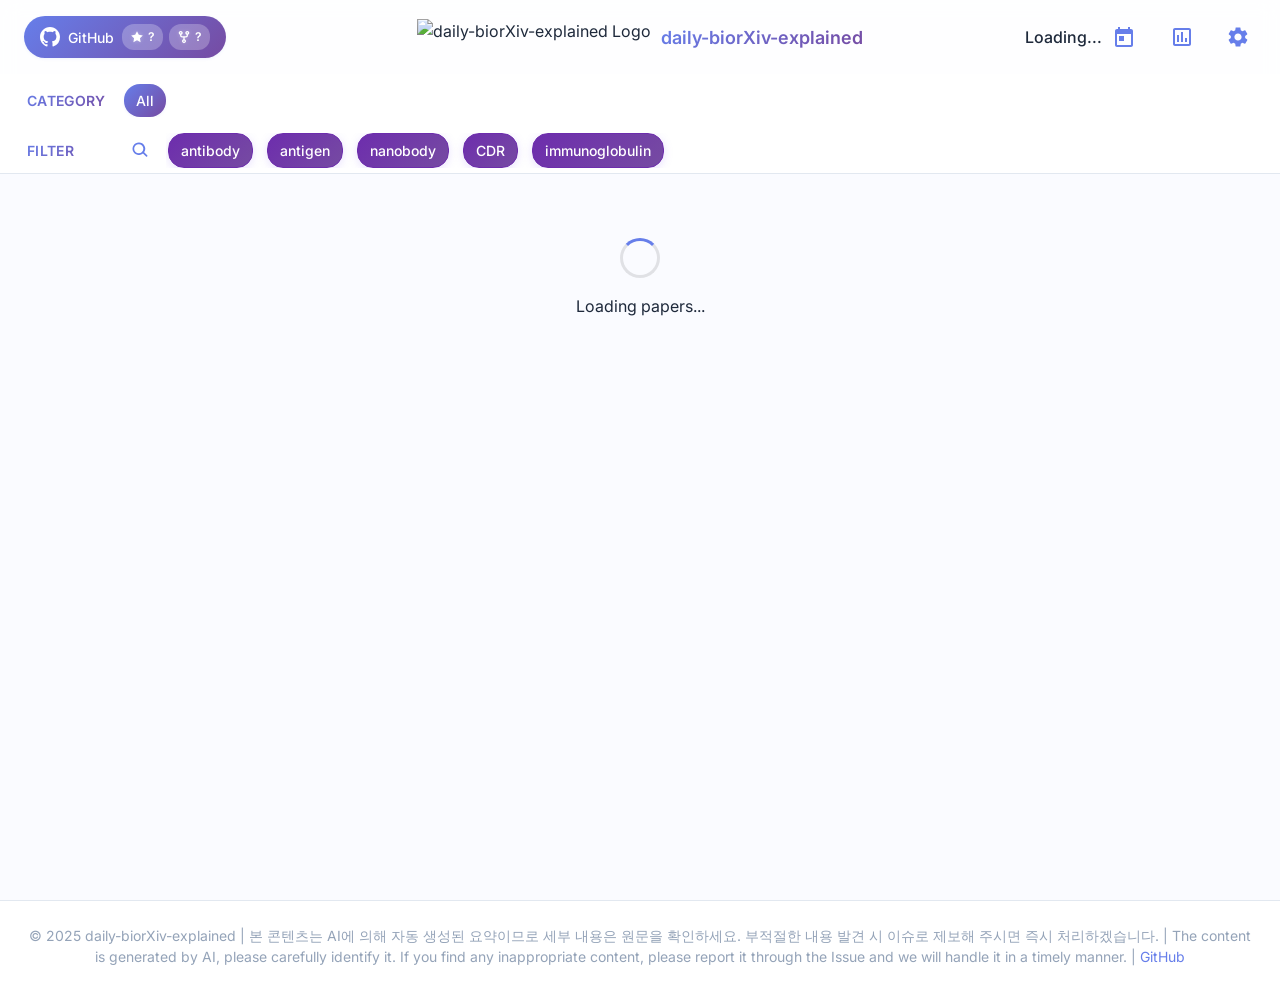
==== commit ef4b7651: "feat: rename site to daily-biorXiv-explained, remove Kimi Chat, and enforce Korean AI translations w" ====
--- a/index.html
+++ b/index.html
@@ -3,8 +3,8 @@
 <head>
     <meta charset="UTF-8">
     <meta name="viewport" content="width=device-width, initial-scale=1.0">
-    <meta name="description" content="daily arxiv ai-enhanced">
-    <title>Daily arXiv AI Enhanced</title>
+    <meta name="description" content="daily biorxiv explained">
+    <title>daily-biorXiv-explained</title>
     <link rel="icon" type="image/png" href="assets/logo2-removebg-preview.png">
     <link rel="shortcut icon" type="image/png" href="assets/logo2-removebg-preview.png">
     <link rel="stylesheet" href="css/styles.css">
@@ -56,7 +56,7 @@
         <header>
             <div class="header-content">
                 <div class="header-left">
-                    <a href="https://github.com/dw-dengwei/daily-arXiv-ai-enhanced" target="_blank" class="github-button">
+                    <a href="https://github.com/partrita/daily-biorXiv-ai-enhanced" target="_blank" class="github-button">
                         <svg height="20" width="20" viewBox="0 0 16 16" fill="currentColor" xmlns="http://www.w3.org/2000/svg">
                             <path fill-rule="evenodd" d="M8 0C3.58 0 0 3.58 0 8c0 3.54 2.29 6.53 5.47 7.59.4.07.55-.17.55-.38 0-.19-.01-.82-.01-1.49-2.01.37-2.53-.49-2.69-.94-.09-.23-.48-.94-.82-1.13-.28-.15-.68-.52-.01-.53.63-.01 1.08.58 1.23.82.72 1.21 1.87.87 2.33.66.07-.52.28-.87.51-1.07-1.78-.2-3.64-.89-3.64-3.95 0-.87.31-1.59.82-2.15-.08-.2-.36-1.02.08-2.12 0 0 .67-.21 2.2.82.64-.18 1.32-.27 2-.27.68 0 1.36.09 2 .27 1.53-1.04 2.2-.82 2.2-.82.44 1.1.16 1.92.08 2.12.51.56.82 1.27.82 2.15 0 3.07-1.87 3.75-3.65 3.95.29.25.54.73.54 1.48 0 1.07-.01 1.93-.01 2.2 0 .21.15.46.55.38A8.013 8.013 0 0016 8c0-4.42-3.58-8-8-8z"></path>
                         </svg>
@@ -80,8 +80,8 @@
                 
                 <div class="header-center">
                     <a href="index.html" class="site-logo">
-                        <img src="assets/logo2-removebg-preview.png" alt="Daily arXiv AI Enhanced Logo" class="logo-image">
-                        <span class="site-title">Daily arXiv AI Enhanced</span>
+                        <img src="assets/logo2-removebg-preview.png" alt="daily-biorXiv-explained Logo" class="logo-image">
+                        <span class="site-title">daily-biorXiv-explained</span>
                     </a>
                 </div>
                 
@@ -198,11 +198,6 @@
                         <span id="paperPosition" class="paper-position">-</span>
                     </div>
                     <div class="paper-modal-buttons">
-                    <a id="kimiChatLink" href="#" target="_blank" class="button icon-button" title="Open in KimiChat">
-                        <svg width="24" height="24" viewBox="0 0 24 24" fill="none" xmlns="http://www.w3.org/2000/svg">
-                            <text x="4" y="17" fill="#a42c25" font-family="Arial" font-weight="bold" font-size="14">AI</text>
-                        </svg>
-                    </a>
                     <a id="pdfLink" href="#" target="_blank" class="button icon-button" title="Open PDF">
                         <svg width="24" height="24" viewBox="0 0 24 24" fill="none" xmlns="http://www.w3.org/2000/svg">
                             <path d="M20 2H8C6.9 2 6 2.9 6 4V16C6 17.1 6.9 18 8 18H20C21.1 18 22 17.1 22 16V4C22 2.9 21.1 2 20 2ZM20 16H8V4H20V16ZM4 6H2V20C2 21.1 2.9 22 4 22H18V20H4V6ZM16 12V9C16 8.45 15.55 8 15 8H13V13H15C15.55 13 16 12.55 16 12ZM14 9H15V12H14V9ZM18 11H19V10H18V9H19V8H17V13H18V11ZM10 11H11C11.55 11 12 10.55 12 10V9C12 8.45 11.55 8 11 8H9V13H10V11ZM10 9H11V10H10V9Z" fill="#a42c25"/>
@@ -231,7 +226,7 @@
     
     <footer>
         <div class="footer-content">
-            <p>&copy; 2025 daily-arXiv-ai-enhanced | 본 콘텐츠는 AI에 의해 자동 생성된 요약이므로 세부 내용은 원문을 확인하세요. 부적절한 내용 발견 시 이슈로 제보해 주시면 즉시 처리하겠습니다. | The content is generated by AI, please carefully identify it. If you find any inappropriate content, please report it through the Issue and we will handle it in a timely manner. | <a href="https://github.com/dw-dengwei/daily-arXiv-ai-enhanced" target="_blank">GitHub</a></p>
+            <p>&copy; 2025 daily-biorXiv-explained | 본 콘텐츠는 AI에 의해 자동 생성된 요약이므로 세부 내용은 원문을 확인하세요. 부적절한 내용 발견 시 이슈로 제보해 주시면 즉시 처리하겠습니다. | The content is generated by AI, please carefully identify it. If you find any inappropriate content, please report it through the Issue and we will handle it in a timely manner. | <a href="https://github.com/partrita/daily-biorXiv-ai-enhanced" target="_blank">GitHub</a></p>
         </div>
     </footer>
 
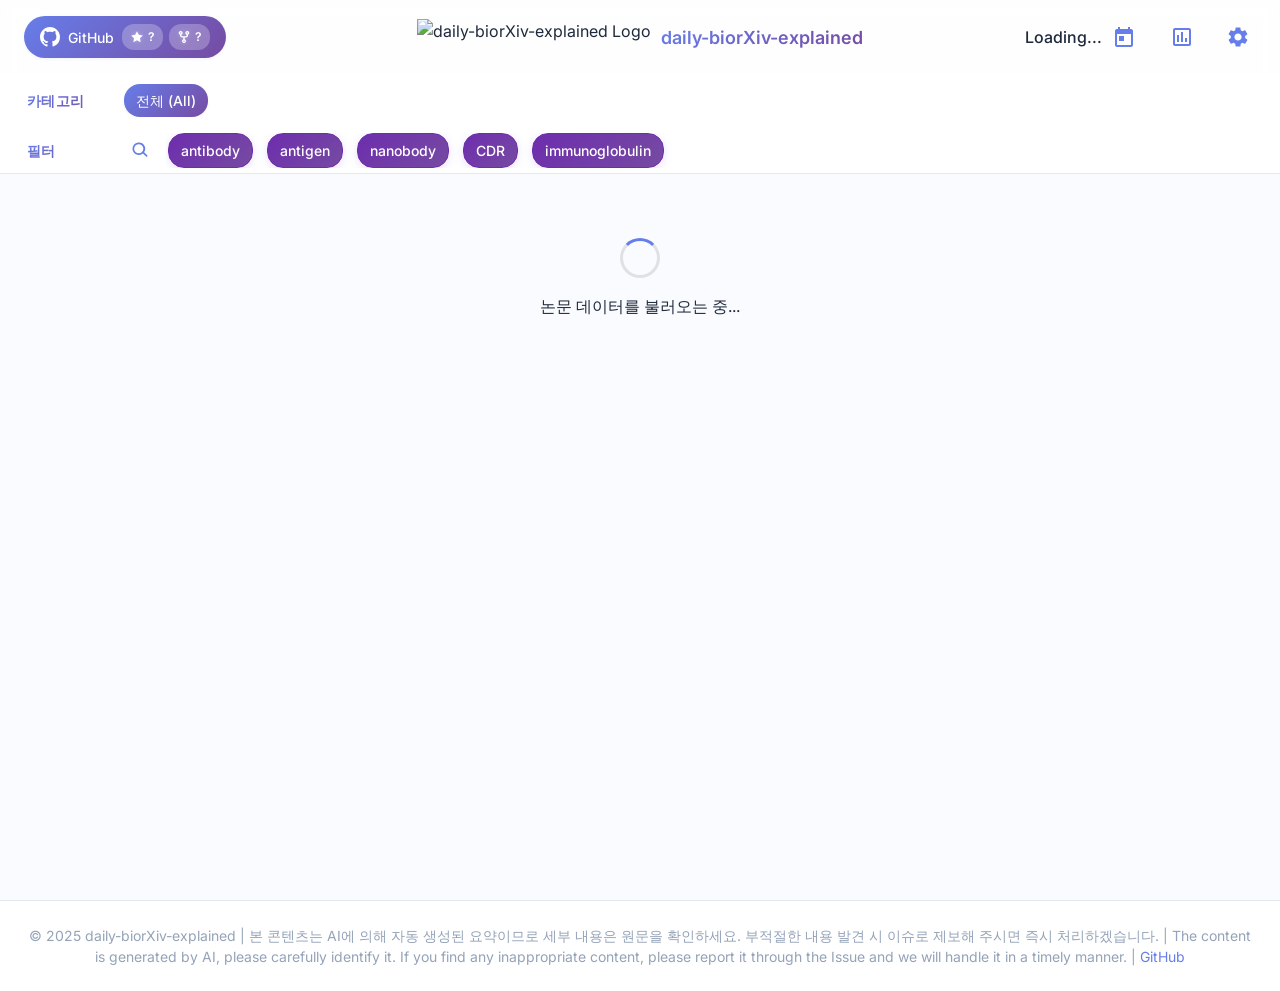
==== commit cd447833: "fix: remove pdf iframe viewer and ensure Korean localization across website" ====
--- a/index.html
+++ b/index.html
@@ -125,15 +125,15 @@
             </div>
             <div class="category-nav">
                 <div class="category-label-container">
-                    <span class="category-nav-label">Category</span>
+                    <span class="category-nav-label">카테고리</span>
                     <div class="category-scroll">
-                        <button class="category-button active" data-category="all">All</button>
+                        <button class="category-button active" data-category="all">전체 (All)</button>
                         <!-- 카테고리 버튼은 JavaScript에 의해 동적으로 생성됩니다 -->
                     </div>
                 </div>
                 <!-- Filter Tag Container -->
                 <div class="filter-label-container">
-                    <span class="filter-nav-label">Filter</span>
+                    <span class="filter-nav-label">필터</span>
                     <!-- Text Search (magnifier-triggered) -->
                     <div id="textSearchContainer" class="text-search">
                         <button id="textSearchToggle" class="icon-button" title="Search">
@@ -142,7 +142,7 @@
                             </svg>
                         </button>
                         <div class="search-input-wrapper" style="display: none;">
-                            <input id="textSearchInput" type="text" placeholder="Type to search..." aria-label="Search" />
+                            <input id="textSearchInput" type="text" placeholder="검색어 입력..." aria-label="Search" />
                             <button id="textSearchClear" class="clear-x" title="Clear" style="display: none;">×</button>
                         </div>
                     </div>
@@ -157,12 +157,12 @@
             <div class="date-picker-modal" id="datePickerModal">
                 <div class="date-picker-content">
                     <div class="date-picker-body">
-                        <h3 class="date-picker-title">Select Date</h3>
+                        <h3 class="date-picker-title">날짜 선택</h3>
                         <div class="flatpickr-container">
-                            <input type="text" id="datepicker" placeholder="Select Date" data-input>
+                            <input type="text" id="datepicker" placeholder="날짜 선택" data-input>
                         </div>
                         <div class="date-range-selector">
-                            <span class="toggle-label">Range</span>
+                            <span class="toggle-label">기간 선택</span>
                             <label class="toggle-switch">
                                 <input type="checkbox" id="dateRangeMode">
                                 <span class="toggle-slider"></span>
@@ -175,7 +175,7 @@
             <div class="paper-container" id="paperContainer">
                 <div class="loading-container">
                     <div class="loading-spinner"></div>
-                    <p>Loading papers...</p>
+                    <p>논문 데이터를 불러오는 중...</p>
                 </div>
             </div>
         </main>
@@ -183,7 +183,7 @@
         <div class="paper-modal" id="paperModal">
             <div class="paper-modal-content">
                 <div class="paper-modal-header">
-                    <h2 id="modalTitle">Details</h2>
+                    <h2 id="modalTitle">논문 상세 정보</h2>
                     <button id="closeModal" class="icon-button">
                         <svg width="24" height="24" viewBox="0 0 24 24" fill="none" xmlns="http://www.w3.org/2000/svg">
                             <path d="M19 6.41L17.59 5L12 10.59L6.41 5L5 6.41L10.59 12L5 17.59L6.41 19L12 13.41L17.59 19L19 17.59L13.41 12L19 6.41Z" fill="currentColor"/>
@@ -194,7 +194,7 @@
                 </div>
                 <div class="paper-modal-footer">
                     <div class="paper-navigation">
-                        <span class="navigation-hint">← → to navigate • space for random</span>
+                        <span class="navigation-hint">← → 방향키로 이동 • Space 키로 랜덤 논문</span>
                         <span id="paperPosition" class="paper-position">-</span>
                     </div>
                     <div class="paper-modal-buttons">
@@ -213,7 +213,7 @@
                             <path fill-rule="evenodd" clip-rule="evenodd" d="M12 2C6.477 2 2 6.484 2 12.017c0 4.425 2.865 8.18 6.839 9.504.5.092.682-.217.682-.483 0-.237-.008-.868-.013-1.703-2.782.605-3.369-1.343-3.369-1.343-.454-1.158-1.11-1.466-1.11-1.466-.908-.62.069-.608.069-.608 1.003.07 1.531 1.032 1.531 1.032.892 1.53 2.341 1.088 2.91.832.092-.647.35-1.088.636-1.338-2.22-.253-4.555-1.113-4.555-4.951 0-1.093.39-1.988 1.029-2.688-.103-.253-.446-1.272.098-2.65 0 0 .84-.27 2.75 1.026A9.564 9.564 0 0112 6.844c.85.004 1.705.115 2.504.337 1.909-1.296 2.747-1.027 2.747-1.027.546 1.379.202 2.398.1 2.651.64.7 1.028 1.595 1.028 2.688 0 3.848-2.339 4.695-4.566 4.943.359.309.678.92.678 1.855 0 1.338-.012 2.419-.012 2.747 0 .268.18.58.688.482A10.019 10.019 0 0022 12.017C22 6.484 17.522 2 12 2z" fill="#a42c25"/>
                         </svg>
                     </a>
-                    <a id="paperLink" href="#" target="_blank" class="button icon-button primary" title="Open in arXiv">
+                    <a id="paperLink" href="#" target="_blank" class="button icon-button primary" title="bioRxiv 페이지 열기">
                         <svg width="24" height="24" viewBox="0 0 246.978 110.119" fill="none" xmlns="http://www.w3.org/2000/svg">
                             <path d="M134.811 46.23l24.36-29.89c1.492-1.989 2.2-3.03 1.492-4.723a5.142 5.142 0 0 0-4.481-3.161h0a4.024 4.024 0 0 0-3.008 1.108L127.035 37.824zM168.108 102.071l-32.363-38.283-.972 1.033-7.789-9.214-7.743-9.357-4.695 5.076a4.769 4.769 0 0 0 .015 6.53l47.786 51.074a3.913 3.913 0 0 0 3.137 1.192 4.394 4.394 0 0 0 4.027-2.818c.724-1.73-.076-3.441-1.403-5.233zM121.05 64.817l6.052 6.485-26.553 28.128a2.98 2.98 0 0 1-2.275 1.194 3.449 3.449 0 0 1-3.241-2.144c-.513-1.231.166-3.15 1.122-4.168l.023-.024.021-.026 24.851-29.448m-.047-1.882l-25.76 30.524c-1.286 1.372-2.084 3.777-1.365 5.5a4.705 4.705 0 0 0 4.4 2.914 4.191 4.191 0 0 0 3.161-1.563l27.382-29.007-7.814-8.372zM69.406 31.884c1.859 0 3.1 1.24 3.985 3.453 1.062-2.213 2.568-3.453 4.694-3.453h14.878a4.062 4.062 0 0 1 4.074 4.074v7.828c0 2.656-1.327 4.074-4.074 4.074-2.656 0-4.074-1.418-4.074-4.074V40.03H78.35a2.411 2.411 0 0 0-2.656 2.745v27.188h10.007c2.658 0 4.074 1.329 4.074 4.074s-1.416 4.074-4.074 4.074H59.311c-2.659 0-3.986-1.328-3.986-4.074s1.327-4.074 3.986-4.074h8.236V40.03h-7.263c-2.656 0-3.985-1.329-3.985-4.074 0-2.658 1.329-4.074 3.985-4.074zM181.068 31.884c2.656 0 4.074 1.416 4.074 4.074v34.007h10.1c2.746 0 4.074 1.329 4.074 4.074s-1.328 4.074-4.074 4.074h-28.607c-2.656 0-4.074-1.328-4.074-4.074s1.418-4.074 4.074-4.074h10.362V40.03h-8.533c-2.744 0-4.073-1.329-4.073-4.074 0-2.658 1.329-4.074 4.073-4.074zm4.22-17.615a5.859 5.859 0 1 1-5.819-5.819 5.9 5.9 0 0 1 5.819 5.819zM246.978 35.958a4.589 4.589 0 0 1-.267 1.594L231.835 75.63a3.722 3.722 0 0 1-3.721 2.48h-5.933a3.689 3.689 0 0 1-3.808-2.48l-15.055-38.081a3.23 3.23 0 0 1-.355-1.594 4.084 4.084 0 0 1 4.164-4.074 3.8 3.8 0 0 1 3.718 2.656l14.348 36.134 13.9-36.134a3.8 3.8 0 0 1 3.72-2.656 4.084 4.084 0 0 1 4.165 4.077zM32.445 31.884c5.018 0 8.206 3.312 8.206 8.4v37.831H5.143A4.813 4.813 0 0 1 0 73.186V60.157a8.256 8.256 0 0 1 7-8.148l25.507-3.572v-8.4H4.141A4.014 4.014 0 0 1 0 35.958c0-2.87 2.143-4.074 4.355-4.074zm.059 38.081V56.672l-24.354 3.4v9.9zM90.373 1.25h.077c1 .024 2.236 1.245 2.589 1.669l.023.028.024.026 46.664 50.433a3.173 3.173 0 0 1-.034 4.336l-4.893 5.2-6.876-8.134L88.487 7.13c-1.508-2.166-1.617-2.836-1.191-3.858a3.353 3.353 0 0 1 3.077-2.02m0-1.25a4.606 4.606 0 0 0-4.231 2.789c-.705 1.692-.2 2.88 1.349 5.1l39.493 47.722 7.789 9.214 5.853-6.221a4.417 4.417 0 0 0 .042-6.042L94.004 2.13S92.291.05 90.48.006z" fill="#a42c25"/>
                         </svg>
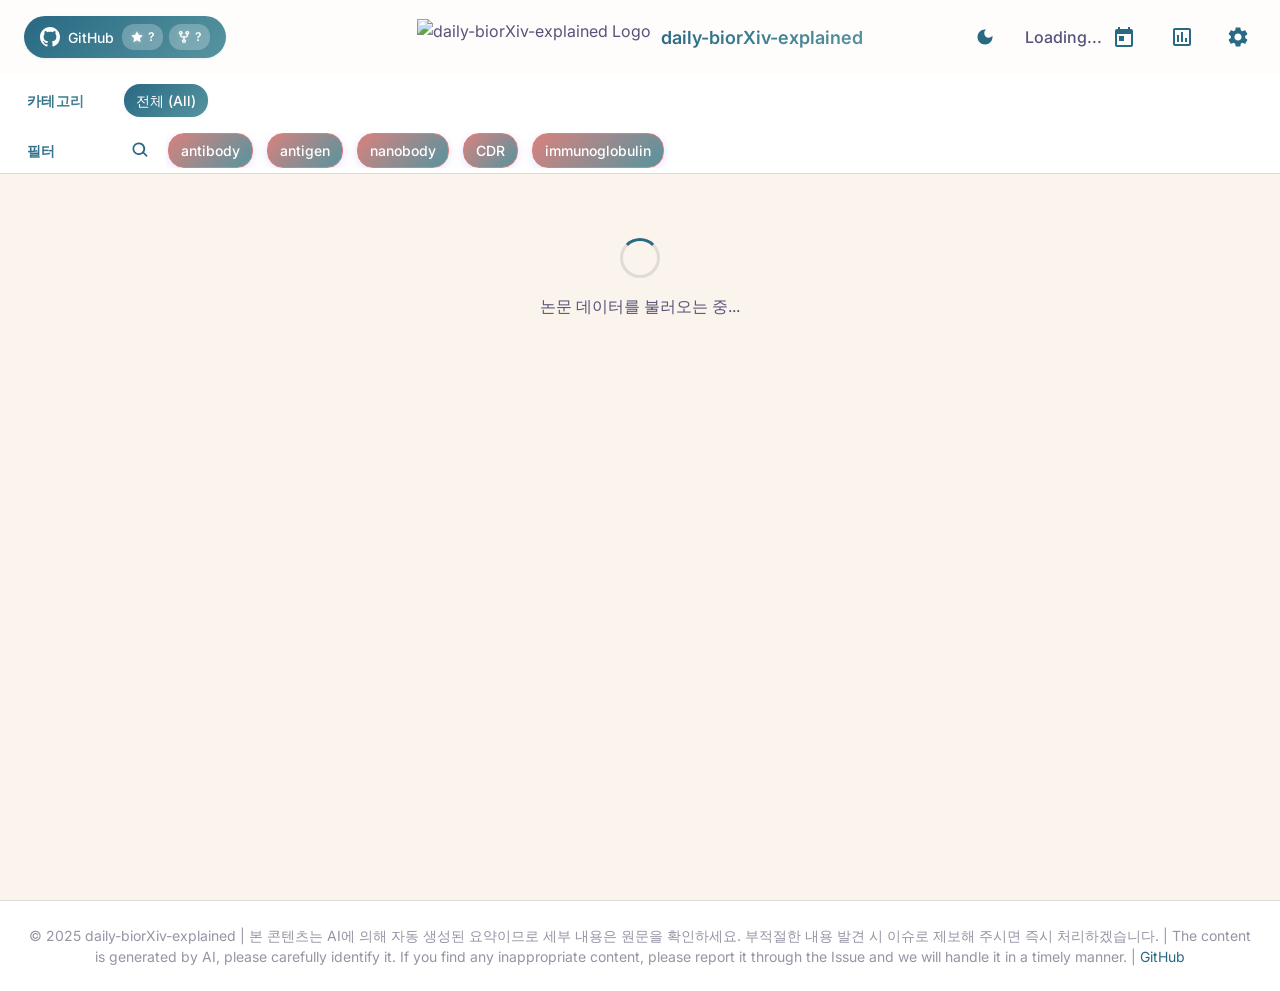
==== commit 841cce1b: "chore: change theme" ====
--- a/index.html
+++ b/index.html
@@ -12,6 +12,8 @@
     <link rel="stylesheet" href="https://cdn.jsdelivr.net/npm/flatpickr/dist/flatpickr.min.css">
     <script src="https://cdn.jsdelivr.net/npm/flatpickr"></script>
 
+    <!-- Theme (FOUC 방지: paint 전 data-theme 지정) -->
+    <script src="js/theme.js"></script>
     <!-- Authentication Scripts -->
     <script src="js/auth-config.js"></script>
     <script src="js/auth.js"></script>
@@ -30,26 +32,6 @@
         });
     </script>
 
-    <script>
-        window.onerror = function(message, source, lineno, colno, error) {
-            const errorDiv = document.createElement('div');
-            errorDiv.style.position = 'fixed';
-            errorDiv.style.bottom = '10px';
-            errorDiv.style.left = '10px';
-            errorDiv.style.backgroundColor = 'rgba(255, 0, 0, 0.8)';
-            errorDiv.style.color = 'white';
-            errorDiv.style.padding = '10px';
-            errorDiv.style.borderRadius = '5px';
-            errorDiv.style.zIndex = '10000';
-            errorDiv.style.maxWidth = '80%';
-            errorDiv.textContent = `오류: ${message} (${source}:${lineno}:${colno})`;
-            document.body.appendChild(errorDiv);
-            
-            setTimeout(() => errorDiv.remove(), 5000);
-            
-            return false;
-        };
-    </script>
 </head>
 <body>
     <div class="app-container">
@@ -106,21 +88,11 @@
                             <path d="M19.14 12.94c.04-.3.06-.61.06-.94 0-.32-.02-.64-.07-.94l2.03-1.58c.18-.14.23-.41.12-.61l-1.92-3.32c-.12-.22-.37-.29-.59-.22l-2.39.96c-.5-.38-1.03-.7-1.62-.94l-.36-2.54c-.04-.24-.24-.41-.48-.41h-3.84c-.24 0-.43.17-.47.41l-.36 2.54c-.59.24-1.13.57-1.62.94l-2.39-.96c-.22-.08-.47 0-.59.22L2.74 8.87c-.12.21-.08.47.12.61l2.03 1.58c-.05.3-.09.63-.09.94s.02.64.07.94l-2.03 1.58c-.18.14-.23.41-.12.61l1.92 3.32c.12.22.37.29.59.22l2.39-.96c.5.38 1.03.7 1.62.94l.36 2.54c.05.24.24.41.48.41h3.84c.24 0 .44-.17.47-.41l.36-2.54c.59-.24 1.13-.56 1.62-.94l2.39.96c.22.08.47 0 .59-.22l1.92-3.32c.12-.22.07-.47-.12-.61l-2.01-1.58zM12 15.6c-1.98 0-3.6-1.62-3.6-3.6s1.62-3.6 3.6-3.6 3.6 1.62 3.6 3.6-1.62 3.6-3.6 3.6z" fill="currentColor"/>
                         </svg>
                     </a>
-                    <button id="logoutButton" onclick="Auth.logout()" class="icon-button" title="Logout" style="border: none; background: transparent; cursor: pointer; color: #e74c3c; display: none;">
+                    <button id="logoutButton" onclick="Auth.logout()" class="icon-button" title="Logout" style="border: none; background: transparent; cursor: pointer; color: #b4637a; display: none;">
                         <svg width="24" height="24" viewBox="0 0 24 24" fill="none" xmlns="http://www.w3.org/2000/svg">
                             <path d="M17 7L15.59 8.41L18.17 11H8V13H18.17L15.59 15.59L17 17L22 12L17 7ZM4 5H12V3H4C2.9 3 2 3.9 2 5V19C2 20.1 2.9 21 4 21H12V19H4V5Z" fill="currentColor"/>
                         </svg>
                     </button>
-                    <!-- <div class="view-controls">
-                        <button id="toggleView" class="button">
-                            <span class="view-icon">
-                                <svg width="24" height="24" viewBox="0 0 24 24" fill="none" xmlns="http://www.w3.org/2000/svg">
-                                    <path d="M4 11H9V5H4V11ZM4 18H9V12H4V18ZM10 18H15V12H10V18ZM16 18H21V12H16V18ZM10 11H15V5H10V11ZM16 5V11H21V5H16Z" fill="currentColor"/>
-                                </svg>
-                            </span>
-                            <span>View</span>
-                        </button>
-                    </div> -->
                 </div>
             </div>
             <div class="category-nav">
@@ -198,24 +170,24 @@
                         <span id="paperPosition" class="paper-position">-</span>
                     </div>
                     <div class="paper-modal-buttons">
-                    <a id="pdfLink" href="#" target="_blank" class="button icon-button" title="Open PDF">
-                        <svg width="24" height="24" viewBox="0 0 24 24" fill="none" xmlns="http://www.w3.org/2000/svg">
-                            <path d="M20 2H8C6.9 2 6 2.9 6 4V16C6 17.1 6.9 18 8 18H20C21.1 18 22 17.1 22 16V4C22 2.9 21.1 2 20 2ZM20 16H8V4H20V16ZM4 6H2V20C2 21.1 2.9 22 4 22H18V20H4V6ZM16 12V9C16 8.45 15.55 8 15 8H13V13H15C15.55 13 16 12.55 16 12ZM14 9H15V12H14V9ZM18 11H19V10H18V9H19V8H17V13H18V11ZM10 11H11C11.55 11 12 10.55 12 10V9C12 8.45 11.55 8 11 8H9V13H10V11ZM10 9H11V10H10V9Z" fill="#a42c25"/>
-                        </svg>
-                    </a>
-                    <a id="htmlLink" href="#" target="_blank" class="button icon-button" title="Open HTML">
-                        <svg width="24" height="24" viewBox="0 0 24 24" fill="none" xmlns="http://www.w3.org/2000/svg">
-                            <path d="M7 17L3 12L7 7M17 17L21 12L17 7M14 5L10 19" stroke="#a42c25" stroke-width="2" stroke-linecap="round" stroke-linejoin="round"/>
+                    <a id="pdfLink" href="#" target="_blank" rel="noopener" class="button icon-button" title="Open PDF">
+                        <svg width="24" height="24" viewBox="0 0 24 24" fill="none" xmlns="http://www.w3.org/2000/svg">
+                            <path d="M20 2H8C6.9 2 6 2.9 6 4V16C6 17.1 6.9 18 8 18H20C21.1 18 22 17.1 22 16V4C22 2.9 21.1 2 20 2ZM20 16H8V4H20V16ZM4 6H2V20C2 21.1 2.9 22 4 22H18V20H4V6ZM16 12V9C16 8.45 15.55 8 15 8H13V13H15C15.55 13 16 12.55 16 12ZM14 9H15V12H14V9ZM18 11H19V10H18V9H19V8H17V13H18V11ZM10 11H11C11.55 11 12 10.55 12 10V9C12 8.45 11.55 8 11 8H9V13H10V11ZM10 9H11V10H10V9Z" fill="currentColor"/>
+                        </svg>
+                    </a>
+                    <a id="htmlLink" href="#" target="_blank" rel="noopener" class="button icon-button" title="Open HTML">
+                        <svg width="24" height="24" viewBox="0 0 24 24" fill="none" xmlns="http://www.w3.org/2000/svg">
+                            <path d="M7 17L3 12L7 7M17 17L21 12L17 7M14 5L10 19" stroke="currentColor" stroke-width="2" stroke-linecap="round" stroke-linejoin="round"/>
                         </svg>
                     </a>
                     <a id="githubLink" href="#" target="_blank" class="button icon-button" title="Open GitHub" style="display: none;">
                         <svg width="24" height="24" viewBox="0 0 24 24" fill="none" xmlns="http://www.w3.org/2000/svg">
-                            <path fill-rule="evenodd" clip-rule="evenodd" d="M12 2C6.477 2 2 6.484 2 12.017c0 4.425 2.865 8.18 6.839 9.504.5.092.682-.217.682-.483 0-.237-.008-.868-.013-1.703-2.782.605-3.369-1.343-3.369-1.343-.454-1.158-1.11-1.466-1.11-1.466-.908-.62.069-.608.069-.608 1.003.07 1.531 1.032 1.531 1.032.892 1.53 2.341 1.088 2.91.832.092-.647.35-1.088.636-1.338-2.22-.253-4.555-1.113-4.555-4.951 0-1.093.39-1.988 1.029-2.688-.103-.253-.446-1.272.098-2.65 0 0 .84-.27 2.75 1.026A9.564 9.564 0 0112 6.844c.85.004 1.705.115 2.504.337 1.909-1.296 2.747-1.027 2.747-1.027.546 1.379.202 2.398.1 2.651.64.7 1.028 1.595 1.028 2.688 0 3.848-2.339 4.695-4.566 4.943.359.309.678.92.678 1.855 0 1.338-.012 2.419-.012 2.747 0 .268.18.58.688.482A10.019 10.019 0 0022 12.017C22 6.484 17.522 2 12 2z" fill="#a42c25"/>
-                        </svg>
-                    </a>
-                    <a id="paperLink" href="#" target="_blank" class="button icon-button primary" title="bioRxiv 페이지 열기">
+                            <path fill-rule="evenodd" clip-rule="evenodd" d="M12 2C6.477 2 2 6.484 2 12.017c0 4.425 2.865 8.18 6.839 9.504.5.092.682-.217.682-.483 0-.237-.008-.868-.013-1.703-2.782.605-3.369-1.343-3.369-1.343-.454-1.158-1.11-1.466-1.11-1.466-.908-.62.069-.608.069-.608 1.003.07 1.531 1.032 1.531 1.032.892 1.53 2.341 1.088 2.91.832.092-.647.35-1.088.636-1.338-2.22-.253-4.555-1.113-4.555-4.951 0-1.093.39-1.988 1.029-2.688-.103-.253-.446-1.272.098-2.65 0 0 .84-.27 2.75 1.026A9.564 9.564 0 0112 6.844c.85.004 1.705.115 2.504.337 1.909-1.296 2.747-1.027 2.747-1.027.546 1.379.202 2.398.1 2.651.64.7 1.028 1.595 1.028 2.688 0 3.848-2.339 4.695-4.566 4.943.359.309.678.92.678 1.855 0 1.338-.012 2.419-.012 2.747 0 .268.18.58.688.482A10.019 10.019 0 0022 12.017C22 6.484 17.522 2 12 2z" fill="currentColor"/>
+                        </svg>
+                    </a>
+                    <a id="paperLink" href="#" target="_blank" rel="noopener" class="button icon-button primary" title="bioRxiv 페이지 열기">
                         <svg width="24" height="24" viewBox="0 0 246.978 110.119" fill="none" xmlns="http://www.w3.org/2000/svg">
-                            <path d="M134.811 46.23l24.36-29.89c1.492-1.989 2.2-3.03 1.492-4.723a5.142 5.142 0 0 0-4.481-3.161h0a4.024 4.024 0 0 0-3.008 1.108L127.035 37.824zM168.108 102.071l-32.363-38.283-.972 1.033-7.789-9.214-7.743-9.357-4.695 5.076a4.769 4.769 0 0 0 .015 6.53l47.786 51.074a3.913 3.913 0 0 0 3.137 1.192 4.394 4.394 0 0 0 4.027-2.818c.724-1.73-.076-3.441-1.403-5.233zM121.05 64.817l6.052 6.485-26.553 28.128a2.98 2.98 0 0 1-2.275 1.194 3.449 3.449 0 0 1-3.241-2.144c-.513-1.231.166-3.15 1.122-4.168l.023-.024.021-.026 24.851-29.448m-.047-1.882l-25.76 30.524c-1.286 1.372-2.084 3.777-1.365 5.5a4.705 4.705 0 0 0 4.4 2.914 4.191 4.191 0 0 0 3.161-1.563l27.382-29.007-7.814-8.372zM69.406 31.884c1.859 0 3.1 1.24 3.985 3.453 1.062-2.213 2.568-3.453 4.694-3.453h14.878a4.062 4.062 0 0 1 4.074 4.074v7.828c0 2.656-1.327 4.074-4.074 4.074-2.656 0-4.074-1.418-4.074-4.074V40.03H78.35a2.411 2.411 0 0 0-2.656 2.745v27.188h10.007c2.658 0 4.074 1.329 4.074 4.074s-1.416 4.074-4.074 4.074H59.311c-2.659 0-3.986-1.328-3.986-4.074s1.327-4.074 3.986-4.074h8.236V40.03h-7.263c-2.656 0-3.985-1.329-3.985-4.074 0-2.658 1.329-4.074 3.985-4.074zM181.068 31.884c2.656 0 4.074 1.416 4.074 4.074v34.007h10.1c2.746 0 4.074 1.329 4.074 4.074s-1.328 4.074-4.074 4.074h-28.607c-2.656 0-4.074-1.328-4.074-4.074s1.418-4.074 4.074-4.074h10.362V40.03h-8.533c-2.744 0-4.073-1.329-4.073-4.074 0-2.658 1.329-4.074 4.073-4.074zm4.22-17.615a5.859 5.859 0 1 1-5.819-5.819 5.9 5.9 0 0 1 5.819 5.819zM246.978 35.958a4.589 4.589 0 0 1-.267 1.594L231.835 75.63a3.722 3.722 0 0 1-3.721 2.48h-5.933a3.689 3.689 0 0 1-3.808-2.48l-15.055-38.081a3.23 3.23 0 0 1-.355-1.594 4.084 4.084 0 0 1 4.164-4.074 3.8 3.8 0 0 1 3.718 2.656l14.348 36.134 13.9-36.134a3.8 3.8 0 0 1 3.72-2.656 4.084 4.084 0 0 1 4.165 4.077zM32.445 31.884c5.018 0 8.206 3.312 8.206 8.4v37.831H5.143A4.813 4.813 0 0 1 0 73.186V60.157a8.256 8.256 0 0 1 7-8.148l25.507-3.572v-8.4H4.141A4.014 4.014 0 0 1 0 35.958c0-2.87 2.143-4.074 4.355-4.074zm.059 38.081V56.672l-24.354 3.4v9.9zM90.373 1.25h.077c1 .024 2.236 1.245 2.589 1.669l.023.028.024.026 46.664 50.433a3.173 3.173 0 0 1-.034 4.336l-4.893 5.2-6.876-8.134L88.487 7.13c-1.508-2.166-1.617-2.836-1.191-3.858a3.353 3.353 0 0 1 3.077-2.02m0-1.25a4.606 4.606 0 0 0-4.231 2.789c-.705 1.692-.2 2.88 1.349 5.1l39.493 47.722 7.789 9.214 5.853-6.221a4.417 4.417 0 0 0 .042-6.042L94.004 2.13S92.291.05 90.48.006z" fill="#a42c25"/>
+                            <path d="M134.811 46.23l24.36-29.89c1.492-1.989 2.2-3.03 1.492-4.723a5.142 5.142 0 0 0-4.481-3.161h0a4.024 4.024 0 0 0-3.008 1.108L127.035 37.824zM168.108 102.071l-32.363-38.283-.972 1.033-7.789-9.214-7.743-9.357-4.695 5.076a4.769 4.769 0 0 0 .015 6.53l47.786 51.074a3.913 3.913 0 0 0 3.137 1.192 4.394 4.394 0 0 0 4.027-2.818c.724-1.73-.076-3.441-1.403-5.233zM121.05 64.817l6.052 6.485-26.553 28.128a2.98 2.98 0 0 1-2.275 1.194 3.449 3.449 0 0 1-3.241-2.144c-.513-1.231.166-3.15 1.122-4.168l.023-.024.021-.026 24.851-29.448m-.047-1.882l-25.76 30.524c-1.286 1.372-2.084 3.777-1.365 5.5a4.705 4.705 0 0 0 4.4 2.914 4.191 4.191 0 0 0 3.161-1.563l27.382-29.007-7.814-8.372zM69.406 31.884c1.859 0 3.1 1.24 3.985 3.453 1.062-2.213 2.568-3.453 4.694-3.453h14.878a4.062 4.062 0 0 1 4.074 4.074v7.828c0 2.656-1.327 4.074-4.074 4.074-2.656 0-4.074-1.418-4.074-4.074V40.03H78.35a2.411 2.411 0 0 0-2.656 2.745v27.188h10.007c2.658 0 4.074 1.329 4.074 4.074s-1.416 4.074-4.074 4.074H59.311c-2.659 0-3.986-1.328-3.986-4.074s1.327-4.074 3.986-4.074h8.236V40.03h-7.263c-2.656 0-3.985-1.329-3.985-4.074 0-2.658 1.329-4.074 3.985-4.074zM181.068 31.884c2.656 0 4.074 1.416 4.074 4.074v34.007h10.1c2.746 0 4.074 1.329 4.074 4.074s-1.328 4.074-4.074 4.074h-28.607c-2.656 0-4.074-1.328-4.074-4.074s1.418-4.074 4.074-4.074h10.362V40.03h-8.533c-2.744 0-4.073-1.329-4.073-4.074 0-2.658 1.329-4.074 4.073-4.074zm4.22-17.615a5.859 5.859 0 1 1-5.819-5.819 5.9 5.9 0 0 1 5.819 5.819zM246.978 35.958a4.589 4.589 0 0 1-.267 1.594L231.835 75.63a3.722 3.722 0 0 1-3.721 2.48h-5.933a3.689 3.689 0 0 1-3.808-2.48l-15.055-38.081a3.23 3.23 0 0 1-.355-1.594 4.084 4.084 0 0 1 4.164-4.074 3.8 3.8 0 0 1 3.718 2.656l14.348 36.134 13.9-36.134a3.8 3.8 0 0 1 3.72-2.656 4.084 4.084 0 0 1 4.165 4.077zM32.445 31.884c5.018 0 8.206 3.312 8.206 8.4v37.831H5.143A4.813 4.813 0 0 1 0 73.186V60.157a8.256 8.256 0 0 1 7-8.148l25.507-3.572v-8.4H4.141A4.014 4.014 0 0 1 0 35.958c0-2.87 2.143-4.074 4.355-4.074zm.059 38.081V56.672l-24.354 3.4v9.9zM90.373 1.25h.077c1 .024 2.236 1.245 2.589 1.669l.023.028.024.026 46.664 50.433a3.173 3.173 0 0 1-.034 4.336l-4.893 5.2-6.876-8.134L88.487 7.13c-1.508-2.166-1.617-2.836-1.191-3.858a3.353 3.353 0 0 1 3.077-2.02m0-1.25a4.606 4.606 0 0 0-4.231 2.789c-.705 1.692-.2 2.88 1.349 5.1l39.493 47.722 7.789 9.214 5.853-6.221a4.417 4.417 0 0 0 .042-6.042L94.004 2.13S92.291.05 90.48.006z" fill="currentColor"/>
                         </svg>
                     </a>
                     </div>
--- a/css/styles.css
+++ b/css/styles.css
@@ -1,32 +1,64 @@
-/* 기본 스타일 */
+/* 기본 스타일 - Rosé Pine Dawn */
 :root {
-  --primary-color: #667eea;
-  --secondary-color: #764ba2;
-  --accent-color: #6d2dad;
-  --gradient-primary: linear-gradient(135deg, #667eea 0%, #764ba2 100%);
-  --gradient-light: linear-gradient(135deg, #e0e7ff 0%, #f3e8ff 100%);
-  --background-color: #fafbff;
-  --card-bg-color: #ffffff;
-  --background-hover: #f1f5f9;
-  --text-color: #1e293b;
-  --text-secondary: #475569;
-  --text-tertiary: #94a3b8;
-  --border-color: #e2e8f0;
-  --border-accent: rgba(102, 126, 234, 0.2);
-  --shadow-sm: 0 1px 3px rgba(102, 126, 234, 0.1);
-  --shadow-md: 0 4px 15px rgba(102, 126, 234, 0.15);
-  --shadow-lg: 0 8px 25px rgba(102, 126, 234, 0.2);
+  color-scheme: light;
+  --primary-color: #286983;
+  --secondary-color: #56949f;
+  --accent-color: #d7827e;
+  --gradient-primary: linear-gradient(135deg, #286983 0%, #56949f 100%);
+  --gradient-light: linear-gradient(135deg, #f4ede8 0%, #f2e9e1 100%);
+  --background-color: #faf4ed;
+  --card-bg-color: #fffaf3;
+  --background-hover: #f2e9e1;
+  --text-color: #575279;
+  --text-secondary: #797593;
+  --text-tertiary: #9893a5;
+  --border-color: #dfdad9;
+  --border-accent: rgba(40, 105, 131, 0.2);
+  --shadow-sm: 0 1px 3px rgba(40, 105, 131, 0.1);
+  --shadow-md: 0 4px 15px rgba(40, 105, 131, 0.15);
+  --shadow-lg: 0 8px 25px rgba(40, 105, 131, 0.2);
   --radius-sm: 8px;
   --radius-md: 12px;
   --transition: all 0.2s ease;
-  --match-highlight: rgba(255, 223, 77, 0.22); /* 더 눈에 띄는 연노란색 배경 */
-  --gold-color: #ffd700;
-  --gold-dark: #d4af37;
-  --gold-gradient: linear-gradient(135deg, #ffd700 0%, #d4af37 100%);
-  --author-color: #10b981;
-  --author-gradient: linear-gradient(135deg, #10b981 0%, #059669 100%);
-  --keyword-color: #8b5cf6;
-  --keyword-gradient: linear-gradient(135deg, #8b5cf6 0%, #7c3aed 100%);
+  --match-highlight: rgba(234, 157, 52, 0.18); /* 더 눈에 띄는 연노란색 배경 */
+  --gold-color: #ea9d34;
+  --gold-dark: #c9822e;
+  --gold-gradient: linear-gradient(135deg, #ea9d34 0%, #c9822e 100%);
+  --author-color: #56949f;
+  --author-gradient: linear-gradient(135deg, #56949f 0%, #286983 100%);
+  --keyword-color: #907aa9;
+  --keyword-gradient: linear-gradient(135deg, #907aa9 0%, #6f5b87 100%);
+  --love: #b4637a;
+}
+
+/* 다크모드 - Rosé Pine (수동 토글: data-theme, 미지정 시 OS 설정) */
+:root[data-theme="dark"] {
+    color-scheme: dark;
+    --primary-color: #31748f;
+    --secondary-color: #9ccfd8;
+    --accent-color: #ebbcba;
+    --gradient-primary: linear-gradient(135deg, #31748f 0%, #9ccfd8 100%);
+    --gradient-light: linear-gradient(135deg, #21202e 0%, #26233a 100%);
+    --background-color: #191724;
+    --card-bg-color: #1f1d2e;
+    --background-hover: #26233a;
+    --text-color: #e0def4;
+    --text-secondary: #908caa;
+    --text-tertiary: #6e6a86;
+    --border-color: #403d52;
+    --border-accent: rgba(156, 207, 216, 0.25);
+    --shadow-sm: 0 1px 3px rgba(0, 0, 0, 0.4);
+    --shadow-md: 0 4px 15px rgba(0, 0, 0, 0.4);
+    --shadow-lg: 0 8px 25px rgba(0, 0, 0, 0.5);
+    --match-highlight: rgba(246, 193, 119, 0.15);
+    --gold-color: #f6c177;
+    --gold-dark: #e0a458;
+    --gold-gradient: linear-gradient(135deg, #f6c177 0%, #e0a458 100%);
+    --author-color: #9ccfd8;
+    --author-gradient: linear-gradient(135deg, #9ccfd8 0%, #31748f 100%);
+    --keyword-color: #c4a7e7;
+    --keyword-gradient: linear-gradient(135deg, #c4a7e7 0%, #9a7fbe 100%);
+    --love: #eb6f92;
 }
 
 * {
@@ -100,41 +132,7 @@
 }
 
 .icon-button:hover {
-  background-color: rgba(102, 126, 234, 0.1);
-}
-
-/* 뷰 제어 버튼 스타일 */
-.view-controls {
-  display: flex;
-  align-items: center;
-  gap: 4px;
-}
-
-.view-icon {
-  display: flex;
-  align-items: center;
-  justify-content: center;
-  margin-right: 2px;
-  color: var(--primary-color);
-  font-size: 14px;
-}
-
-.view-controls .button {
-  border: 1px solid var(--border-accent);
-  background-color: rgba(102, 126, 234, 0.05);
-  padding: 4px 10px;
-  font-size: 13px;
-}
-
-.view-controls .button:hover {
-  background-color: rgba(102, 126, 234, 0.1);
-}
-
-.view-controls .button.active {
-  background-color: rgba(102, 126, 234, 0.15);
-  border-color: var(--primary-color);
-  color: var(--primary-color);
-  font-weight: 500;
+  background-color: rgba(40, 105, 131, 0.1);
 }
 
 /* 레이아웃 컨테이너 */
@@ -500,21 +498,21 @@
 
 /* 저자 버튼 스타일 */
 .author-button {
-  background-color: rgba(102, 126, 234, 0.08); /* primary tint */
+  background-color: rgba(40, 105, 131, 0.08); /* primary tint */
   color: var(--primary-color);
-  border: 1px solid rgba(102, 126, 234, 0.25);
+  border: 1px solid rgba(40, 105, 131, 0.25);
 }
 
 .author-button:hover {
-  background-color: rgba(102, 126, 234, 0.12);
-  border-color: rgba(102, 126, 234, 0.35);
+  background-color: rgba(40, 105, 131, 0.12);
+  border-color: rgba(40, 105, 131, 0.35);
 }
 
 .author-button.active {
   background: var(--gradient-primary);
   color: white;
   border-color: var(--primary-color);
-  box-shadow: 0 2px 8px rgba(102, 126, 234, 0.25);
+  box-shadow: 0 2px 8px rgba(40, 105, 131, 0.25);
 }
 
 /* 키워드 버튼 스타일 */
@@ -572,15 +570,15 @@
 @keyframes tagHighlight {
   0% {
     transform: scale(1);
-    box-shadow: 0 0 0 rgba(102, 126, 234, 0.4);
+    box-shadow: 0 0 0 rgba(40, 105, 131, 0.4);
   }
   50% {
     transform: scale(1.05);
-    box-shadow: 0 0 8px rgba(102, 126, 234, 0.6);
+    box-shadow: 0 0 8px rgba(40, 105, 131, 0.6);
   }
   100% {
     transform: scale(1);
-    box-shadow: 0 0 0 rgba(102, 126, 234, 0.4);
+    box-shadow: 0 0 0 rgba(40, 105, 131, 0.4);
   }
 }
 
@@ -600,13 +598,6 @@
   gap: 30px;
   margin-top: 24px;
   align-items: flex-start;
-}
-
-/* 논문 컨테이너 - 리스트 뷰 */
-.paper-container.list-view {
-  display: flex;
-  flex-direction: column;
-  gap: 20px;
 }
 
 /* 논문 카드 - 그리드 뷰 */
@@ -697,7 +688,7 @@
   margin-bottom: 20px;
   border-left: 3px solid var(--primary-color);
   padding-left: 12px;
-  background-color: rgba(102, 126, 234, 0.05);
+  background-color: rgba(40, 105, 131, 0.05);
   padding: 12px;
   border-radius: 6px;
 }
@@ -718,31 +709,6 @@
   font-size: 14px;
   color: var(--primary-color);
   font-weight: 500;
-}
-
-/* 논문 카드 - 리스트 뷰 */
-.list-view .paper-card {
-  flex-direction: row;
-  align-items: center;
-  padding: 16px;
-  gap: 20px;
-}
-
-.list-view .paper-card-header {
-  padding: 0;
-  border-bottom: none;
-  flex: 1;
-}
-
-.list-view .paper-card-body {
-  padding: 0;
-  flex: 2;
-}
-
-.list-view .paper-card-footer {
-  margin-top: 0;
-  padding: 0;
-  flex: 0 0 auto;
 }
 
 /* 논문 상세 모달 */
@@ -1087,7 +1053,7 @@
 
 .flatpickr-day.today {
   border: none !important;
-  background-color: rgba(102, 126, 234, 0.1) !important;
+  background-color: rgba(40, 105, 131, 0.1) !important;
   color: var(--primary-color) !important;
   font-weight: 600 !important;
 }
@@ -1123,7 +1089,7 @@
 .flatpickr-day.today.inRange, 
 .flatpickr-day.prevMonthDay.today.inRange, 
 .flatpickr-day.nextMonthDay.today.inRange {
-  background: rgba(102, 126, 234, 0.15) !important;
+  background: rgba(40, 105, 131, 0.15) !important;
   border-color: transparent !important;
   color: var(--text-color) !important;
   box-shadow: none !important;
@@ -1144,7 +1110,7 @@
 .flatpickr-day.prevMonthDay, 
 .flatpickr-day.nextMonthDay, 
 .flatpickr-day.notAllowed {
-  color: rgba(57, 57, 57, 0.3) !important;
+  color: rgba(87, 82, 121, 0.3) !important;
   background: transparent !important;
   cursor: not-allowed;
 }
@@ -1206,7 +1172,7 @@
 }
 
 input:focus + .toggle-slider {
-  box-shadow: inset 0 1px 3px rgba(0, 0, 0, 0.1), 0 0 0 2px rgba(102, 126, 234, 0.2);
+  box-shadow: inset 0 1px 3px rgba(0, 0, 0, 0.1), 0 0 0 2px rgba(40, 105, 131, 0.2);
 }
 
 input:checked + .toggle-slider:before {
@@ -1295,15 +1261,6 @@
     border-radius: 12px;
   }
   
-  .list-view .paper-card {
-    flex-direction: column;
-  }
-  
-  .list-view .paper-card-header,
-  .list-view .paper-card-body {
-    width: 100%;
-  }
-  
   .paper-modal-content {
     width: 95%;
     max-height: 85vh;
@@ -1372,7 +1329,7 @@
   align-items: center;
   justify-content: center;
   font-size: 14px;
-  box-shadow: 0 2px 4px rgba(102, 126, 234, 0.2);
+  box-shadow: 0 2px 4px rgba(40, 105, 131, 0.2);
   position: absolute;
   top: -10px;
   left: -10px;
@@ -1387,7 +1344,7 @@
 }
 
 .paper-section {
-  background-color: rgba(102, 126, 234, 0.03);
+  background-color: rgba(40, 105, 131, 0.03);
   border-radius: var(--radius-sm);
   padding: 16px;
   border-left: 3px solid var(--primary-color);
@@ -1398,23 +1355,6 @@
   margin-bottom: 8px;
   color: var(--primary-color);
   font-size: 16px;
-}
-
-.original-abstract {
-  font-style: italic;
-  border-left: 3px solid var(--border-color);
-  padding-left: 16px;
-  color: var(--text-secondary);
-}
-
-/* 리스트 뷰에서 인덱스 표시 조정 */
-.list-view .paper-card-index {
-  position: relative;
-  top: auto;
-  left: auto;
-  margin-right: 12px;
-  margin-top: auto;
-  margin-bottom: auto;
 }
 
 /* 설정 모달 스타일 */
@@ -1528,7 +1468,7 @@
 .settings-input:focus {
   border-color: var(--primary-color);
   outline: none;
-  box-shadow: 0 0 0 2px rgba(102, 126, 234, 0.2);
+  box-shadow: 0 0 0 2px rgba(40, 105, 131, 0.2);
 }
 
 .settings-modal-footer {
@@ -1556,7 +1496,7 @@
 .selected-tags .category-tag {
   display: inline-flex;
   align-items: center;
-  background-color: rgba(102, 126, 234, 0.1);
+  background-color: rgba(40, 105, 131, 0.1);
   color: var(--primary-color);
   border-radius: 16px;
   padding: 4px 12px;
@@ -1567,7 +1507,7 @@
 }
 
 .selected-tags .category-tag:hover {
-  background-color: rgba(102, 126, 234, 0.2);
+  background-color: rgba(40, 105, 131, 0.2);
 }
 
 .range-selector {
@@ -1772,13 +1712,13 @@
 /* 하이라이트 애니메이션 효과 추가 */
 @keyframes highlightPulse {
   0% {
-    box-shadow: 0 0 0 1px rgba(102, 126, 234, 0.3);
+    box-shadow: 0 0 0 1px rgba(40, 105, 131, 0.3);
   }
   50% {
-    box-shadow: 0 0 0 2px rgba(102, 126, 234, 0.5);
+    box-shadow: 0 0 0 2px rgba(40, 105, 131, 0.5);
   }
   100% {
-    box-shadow: 0 0 0 1px rgba(102, 126, 234, 0.3);
+    box-shadow: 0 0 0 1px rgba(40, 105, 131, 0.3);
   }
 }
 
@@ -1846,11 +1786,6 @@
   100% {
     box-shadow: 0 0 0 0 rgba(255, 215, 0, 0);
   }
-}
-
-/* 일치 논문에 대한 리스트 뷰 특수 스타일 추가 */
-.list-view .paper-card.matched-paper {
-  border-left: 4px solid var(--gold-color);
 }
 
 /* 모바일 표시 효과 최적화 */
@@ -1950,13 +1885,6 @@
   }
 }
 
-.list-view .match-badge {
-  position: absolute;
-  top: -6px; 
-  right: -6px;
-  transform: none;
-}
-
 @media (max-width: 768px) {
   .match-badge {
     width: 20px;
@@ -2068,7 +1996,7 @@
   align-items: center;
   justify-content: center;
   font-size: 14px;
-  box-shadow: 0 2px 4px rgba(102, 126, 234, 0.2);
+  box-shadow: 0 2px 4px rgba(40, 105, 131, 0.2);
   position: absolute;
   top: -12px;
   left: -12px;
@@ -2128,86 +2056,6 @@
 
 }
 
-.pdf-preview-section {
-  margin-top: 2rem;
-  border-top: 1px solid #eee;
-  padding-top: 1rem;
-}
-
-.pdf-header {
-  display: flex;
-  align-items: center;
-  justify-content: space-between;
-  margin-bottom: 1rem;
-}
-
-.pdf-expand-btn {
-  background: none;
-  border: none;
-  cursor: pointer;
-  padding: 8px;
-  border-radius: 4px;
-  transition: background-color 0.2s;
-}
-
-.pdf-expand-btn:hover {
-  background-color: rgba(0, 0, 0, 0.05);
-}
-
-.pdf-expand-btn svg {
-  fill: #666;
-  transition: fill 0.2s;
-}
-
-.pdf-expand-btn:hover svg {
-  fill: #333;
-}
-
-.pdf-container {
-  transition: all 0.3s ease;
-}
-
-.pdf-overlay {
-  position: fixed;
-  top: 0;
-  left: 0;
-  right: 0;
-  bottom: 0;
-  background-color: rgba(0, 0, 0, 0.5);
-  z-index: 999; /* 모달 위, 펼쳐진 PDF 아래에 위치하도록 보장 */
-}
-
-.pdf-container.expanded {
-  position: fixed;
-  top: 50%;
-  left: 50%;
-  transform: translate(-50%, -50%);
-  width: 90vw;
-  height: 90vh;
-  z-index: 1000;
-  background: white;
-  box-shadow: 0 4px 12px rgba(0, 0, 0, 0.15);
-}
-
-.pdf-container.expanded iframe {
-  height: 100% !important;
-}
-
-.pdf-container {
-  background: #f5f5f5;
-  border-radius: 8px;
-  padding: 1rem;
-  margin-top: 1rem;
-  box-shadow: 0 2px 4px rgba(0, 0, 0, 0.1);
-}
-
-.pdf-container iframe {
-  border-radius: 4px;
-  background: white;
-  display: block;
-  margin: 0 auto;
-}
-
 /* 맨 위로 가기 버튼 스타일 */
 .back-to-top {
   position: fixed;
@@ -2233,7 +2081,7 @@
 
 .back-to-top:hover {
   transform: translateY(-2px);
-  box-shadow: 0 12px 30px rgba(102, 126, 234, 0.2);
+  box-shadow: 0 12px 30px rgba(40, 105, 131, 0.2);
   background: var(--gradient-light);
 }
 
@@ -2276,9 +2124,9 @@
   display: inline-flex;
   align-items: center;
   padding: 4px 8px;
-  background-color: #f6f8fa;
-  color: #24292f;
-  border: 1px solid rgba(27, 31, 36, 0.15);
+  background-color: var(--background-hover);
+  color: var(--text-color);
+  border: 1px solid rgba(87, 82, 121, 0.2);
   border-radius: 6px;
   font-size: 12px;
   font-weight: 500;
@@ -2288,15 +2136,15 @@
 }
 
 .github-link:hover {
-  background-color: #f3f4f6;
+  background-color: var(--border-color);
   text-decoration: none;
-  border-color: rgba(27, 31, 36, 0.15);
+  border-color: rgba(87, 82, 121, 0.3);
 }
 
 .github-link.hot-repo {
   /* background-color: #fff8c5;  Removed yellow background */
-  border-color: rgba(27, 31, 36, 0.15);
-  color: #24292f;
+  border-color: rgba(87, 82, 121, 0.2);
+  color: var(--text-color);
 }
 
 .github-link.outdated-repo {
@@ -2305,7 +2153,7 @@
 
 .github-stars {
   margin-left: 4px;
-  color: #57606a;
+  color: var(--text-secondary);
 }
 
 .hot-icon {
